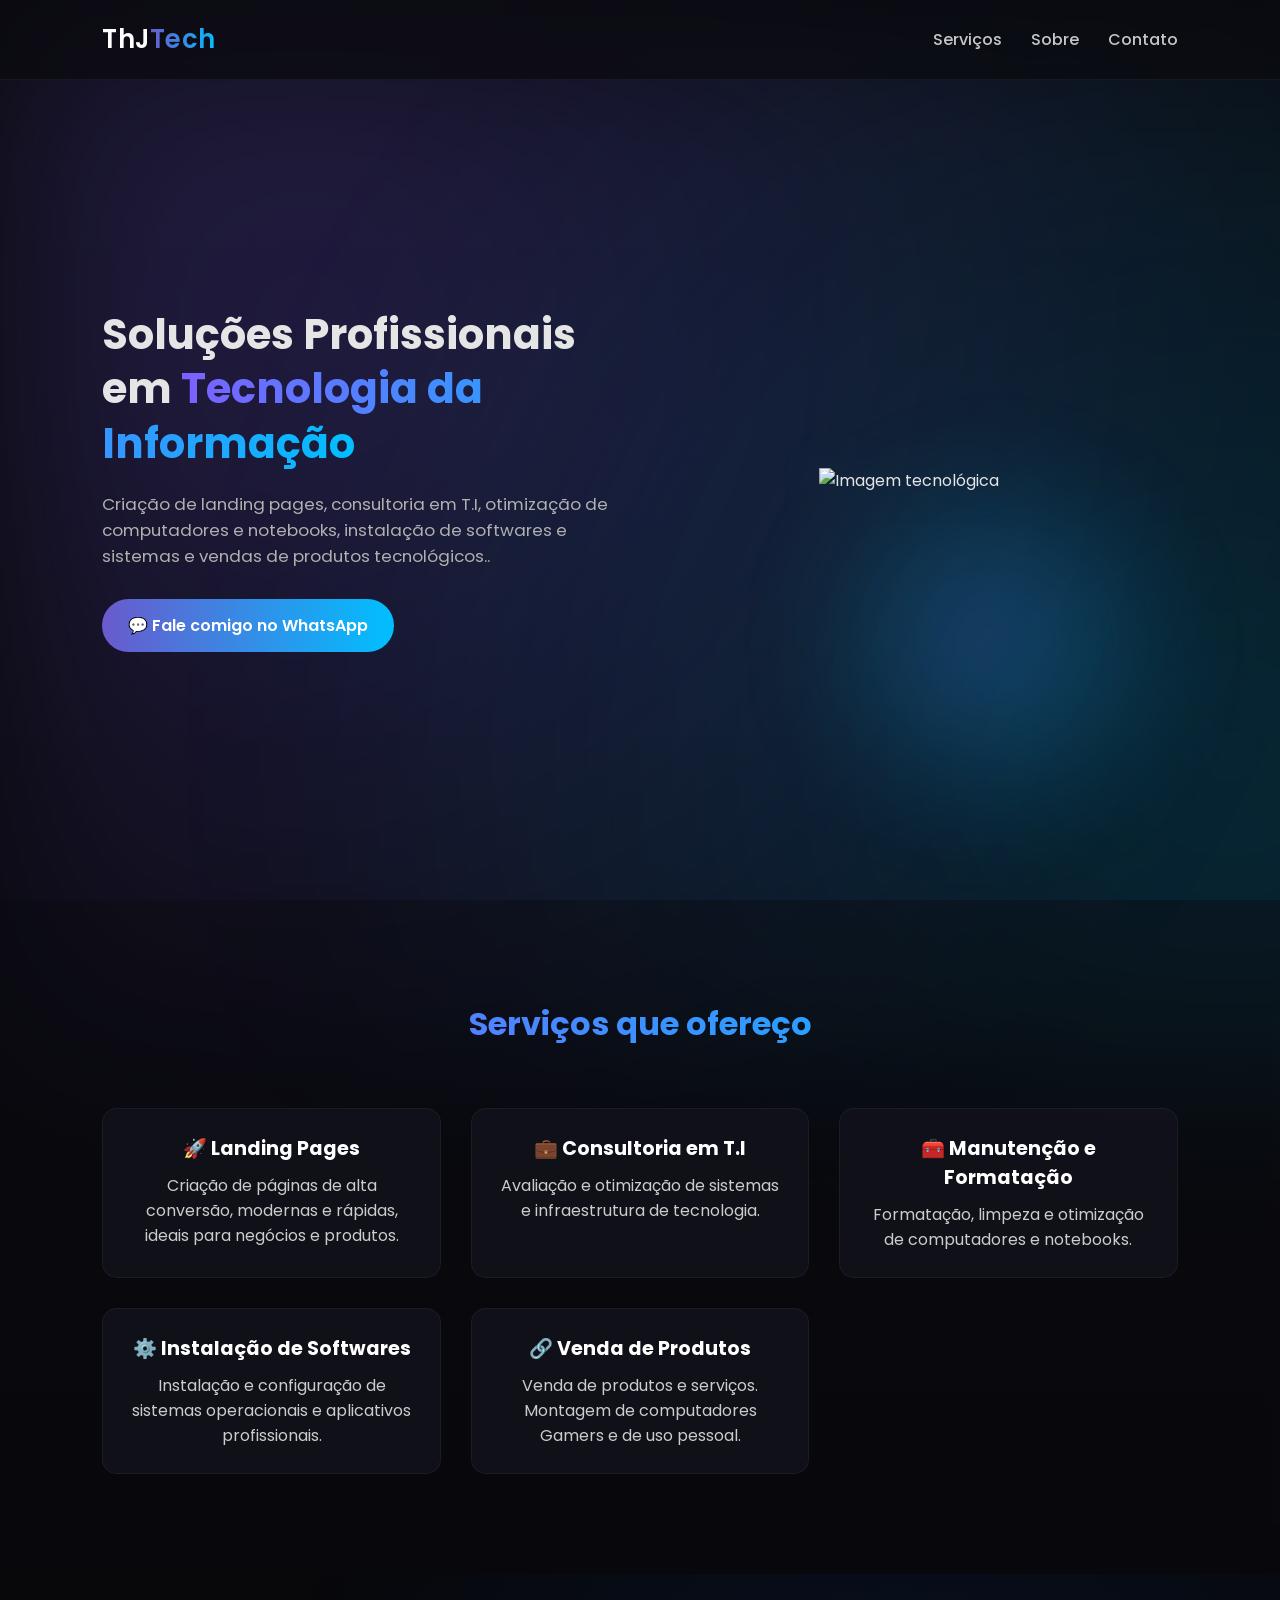
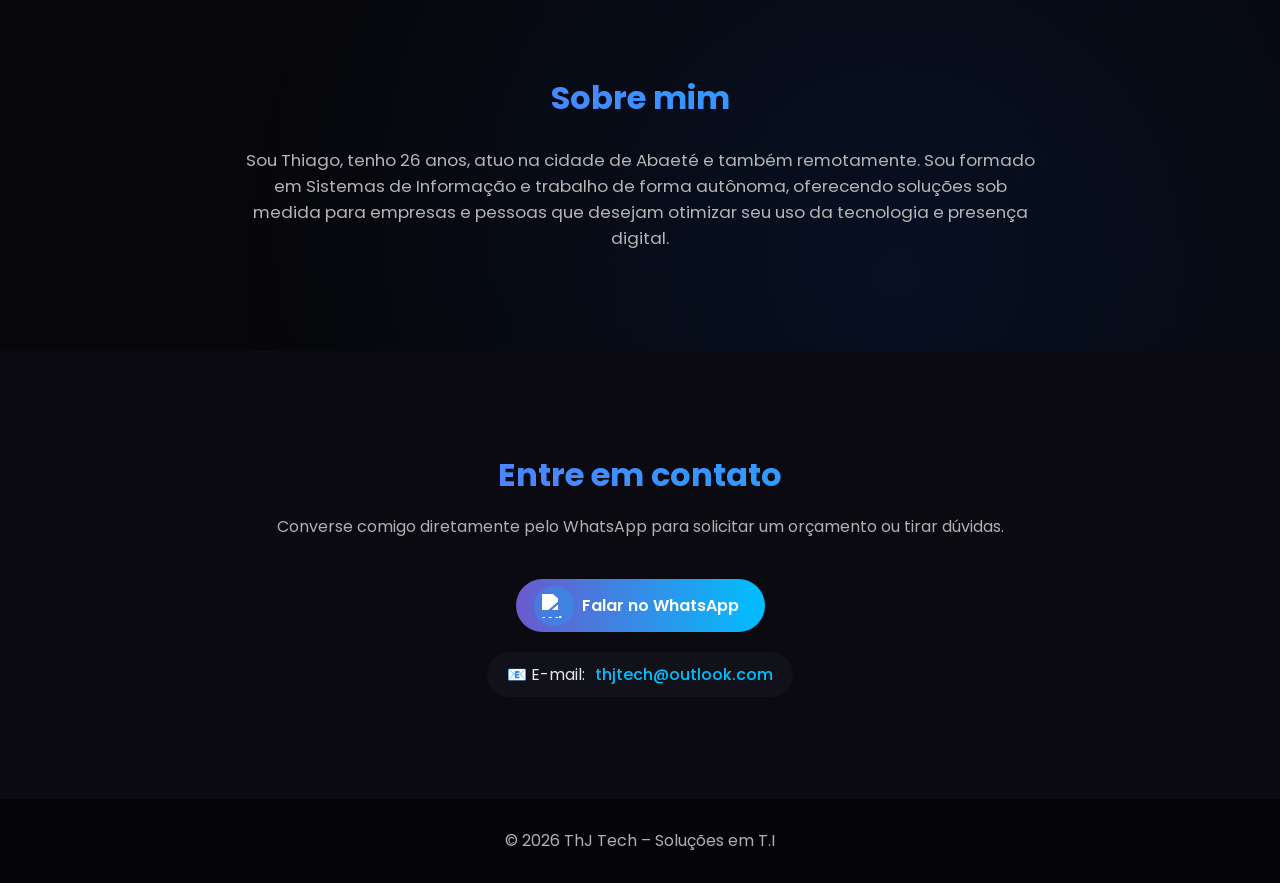
==== index.html @ ea421cf4 "Atualização" ====
﻿<!DOCTYPE html>
<html lang="pt-BR">
<head>
  <meta charset="UTF-8">
  <meta name="viewport" content="width=device-width, initial-scale=1.0">
  <title>ThJ Tech | Soluções em T.I</title>
  <link rel="stylesheet" href="style.css">
  <link href="https://fonts.googleapis.com/css2?family=Poppins:wght@300;400;600&display=swap" rel="stylesheet">
</head>
<body>

  <!-- ===== CABEÇALHO ===== -->
  <header>
    <div class="container">
      <div class="logo">ThJ<span>Tech</span></div>
      <nav>
        <a href="#servicos">Serviços</a>
        <a href="#sobre">Sobre</a>
        <a href="#contato">Contato</a>
      </nav>
    </div>
  </header>

  <!-- ===== SEÇÃO HERO ===== -->
  <section class="hero">
    <div class="hero-content">
      <h1>Soluções Profissionais em <span>Tecnologia da Informação</span></h1>
      <p>
        Criação de landing pages, consultoria em T.I, otimização de computadores e notebooks, 
        instalação de softwares e sistemas e vendas de produtos tecnológicos..
      </p>
      <a href="https://wa.me/5537999821347" target="_blank" class="btn-whatsapp">💬 Fale comigo no WhatsApp</a>
    </div>

    <div class="hero-image">
      <img src="https://png.pngtree.com/png-vector/20250205/ourmid/pngtree-a-3d-cartoon-futuristic-robotic-brain-chip-robot-png-image_15393077.png" alt="Imagem tecnológica">
    </div>
  </section>

  <!-- ===== SERVIÇOS ===== -->
  <section id="servicos" class="services">
    <h2>Serviços que ofereço</h2>
    <div class="service-list">
      <div class="service-item">
        <h3>🚀 Landing Pages</h3>
        <p>Criação de páginas de alta conversão, modernas e rápidas, ideais para negócios e produtos.</p>
      </div>
      <div class="service-item">
        <h3>💼 Consultoria em T.I</h3>
        <p>Avaliação e otimização de sistemas e infraestrutura de tecnologia.</p>
      </div>
      <div class="service-item">
        <h3>🧰 Manutenção e Formatação</h3>
        <p>Formatação, limpeza e otimização de computadores e notebooks.</p>
      </div>
      <div class="service-item">
        <h3>⚙️ Instalação de Softwares</h3>
        <p>Instalação e configuração de sistemas operacionais e aplicativos profissionais.</p>
      </div>
      <div class="service-item">
        <h3>🔗 Venda de Produtos</h3>
        <p>Venda de produtos e serviços. Montagem de computadores Gamers e de uso pessoal.</p>
      </div>
    </div>
  </section>

  <!-- ===== SOBRE ===== -->
  <section id="sobre" class="about">
    <h2>Sobre mim</h2>
    <p>
      Sou Thiago, tenho 26 anos, atuo na cidade de Abaeté e também remotamente. Sou formado em Sistemas de Informação e trabalho de forma autônoma, oferecendo soluções sob medida 
      para empresas e pessoas que desejam otimizar seu uso da tecnologia e presença digital.
    </p>
  </section>

  <!-- ===== CONTATO ===== -->
<section id="contato" class="contact">
  <h2>Entre em contato</h2>
  <p>Converse comigo diretamente pelo WhatsApp para solicitar um orçamento ou tirar dúvidas.</p>

  <div class="contact-buttons">
    <a href="https://wa.me/5537999821347" target="_blank" class="btn-whatsapp">
      <div class="whatsapp-icon">
        <span class="pulse"></span>
        <img src="https://cdn-icons-png.flaticon.com/512/733/733585.png" alt="WhatsApp" />
      </div>
      Falar no WhatsApp
    </a>

    <div class="email-box">
      <span>📧 E-mail:</span>
      <a href="mailto:thjtech@outlook.com">thjtech@outlook.com</a>
    </div>
  </div>
</section>

  <!-- ===== RODAPÉ ===== -->
  <footer class="footer">
  <p>© 2026 ThJ Tech – Soluções em T.I</p>
  </footer>

</body>
</html>
---- style.css ----
/* ===== BASE ===== */
* {
  margin: 0;
  padding: 0;
  box-sizing: border-box;
  font-family: 'Poppins', sans-serif;
}

body {
  position: relative;
  background: linear-gradient(180deg, #0b0b10 0%, #060608 100%);
  color: #e5e5e5;
  overflow-x: hidden;
}

/* ===== FUNDO ANIMADO ===== */
body::before,
body::after {
  content: "";
  position: fixed;
  top: 0;
  left: 0;
  width: 120%;
  height: 120%;
  z-index: -1;
  opacity: 0.35;
  filter: blur(90px);
  transform-origin: center;
  animation: floatLights 18s ease-in-out infinite alternate;
}

/* Luz roxa à esquerda */
body::before {
  background: radial-gradient(circle at 20% 30%, rgba(123, 97, 255, 0.6), transparent 70%);
  animation-delay: 0s;
}

/* Luz roxa à direita */
body::after {
  background: radial-gradient(circle at 80% 70%, rgba(0, 191, 255, 0.5), transparent 70%);
  animation-delay: 5s;
}

/* ===== ANIMAÇÃO SUAVE ===== */
@keyframes floatLights {
  0% { transform: translate(0px, 0px) scale(1); opacity: 0.35; }
  50% { transform: translate(40px, -30px) scale(1.1); opacity: 0.45; }
  100% { transform: translate(-30px, 30px) scale(1); opacity: 0.35; }
}

/* ===== CABEÇALHO ===== */
header {
  position: fixed;
  width: 100%;
  top: 0;
  left: 0;
  background: rgba(10, 10, 15, 0.7);
  backdrop-filter: blur(8px);
  z-index: 100;
  border-bottom: 1px solid rgba(255, 255, 255, 0.05);
}

.container {
  display: flex;
  justify-content: space-between;
  align-items: center;
  padding: 20px 8%;
}

.logo {
  font-size: 1.6rem;
  font-weight: 600;
  color: #fff;
  letter-spacing: 0.5px;
}

.logo span {
  background: linear-gradient(90deg, #6a5acd, #00bfff);
  -webkit-background-clip: text;
  -webkit-text-fill-color: transparent;
}

nav a {
  margin-left: 25px;
  color: #c5c6c7;
  text-decoration: none;
  font-weight: 500;
  transition: color 0.3s ease;
}

nav a:hover {
  color: #00bfff;
}

/* ===== HERO ===== */
.hero {
  min-height: 100vh;
  display: flex;
  align-items: center;
  justify-content: space-between;
  padding: 120px 8% 60px;
  flex-wrap: wrap;
}

.hero-content {
  flex: 1;
  min-width: 320px;
  max-width: 550px;
}

.hero h1 {
  font-size: 2.6rem;
  line-height: 1.3;
  margin-bottom: 20px;
}

.hero h1 span {
  background: linear-gradient(90deg, #7b61ff, #00bfff);
  -webkit-background-clip: text;
  -webkit-text-fill-color: transparent;
}

.hero p {
  color: #b0b0b0;
  margin-bottom: 30px;
  font-size: 1.05rem;
}

.hero-image {
  flex: 1;
  text-align: center;
  min-width: 300px;
}

.hero-image img {
    width: 350px;
    position: relative;
    z-index: 2;
}

.hero-image img {
  width: 85%;
  max-width: 350px;
  animation: float 6s ease-in-out infinite;
  filter: drop-shadow(0 0 25px rgba(0, 191, 255, 0.15));
}

@keyframes float {
  0%, 100% { transform: translateY(0); }
  50% { transform: translateY(-10px); }
}

/* ===== BRILHO PULSANTE ATRÁS DA IMAGEM HERO ===== *
.hero-image {
  position: relative;
  display: flex;
  justify-content: center;
  align-items: center;
}*/

/* Círculo de luz pulsante */
.hero-image::before {
  content: "";
  position: absolute;
  width: 350px;
  height: 350px;
  border-radius: 50%;
  background: radial-gradient(circle, rgba(123, 97, 255, 0.45), rgba(0, 191, 255, 0.35), transparent 70%);
  z-index: 1;
  animation: pulseGlow 6s ease-in-out infinite alternate;
  filter: blur(60px);
  opacity: 0.6;
}

/* Animação suave do brilho */
@keyframes pulseGlow {
  0% {
    transform: scale(0.95);
    opacity: 0.45;
  }
  50% {
    transform: scale(1.05);
    opacity: 0.7;
  }
  100% {
    transform: scale(1);
    opacity: 0.5;
  }
}

@keyframes pulseGlow {
  0% { transform: scale(0.95); opacity: 0.45; }
  50% { transform: scale(1.05); opacity: 0.7; }
  100% { transform: scale(1); opacity: 0.5; }
}

/* ===== BOTÃO WHATSAPP ===== */
.btn-whatsapp {
  display: inline-flex;
  align-items: center;
  justify-content: center;
  background: linear-gradient(90deg, #6a5acd, #00bfff);
  color: #fff;
  padding: 14px 26px;
  border-radius: 35px;
  font-weight: 600;
  text-decoration: none;
  transition: transform 0.3s ease, opacity 0.3s ease;
}

.btn-whatsapp:hover {
  transform: scale(1.05);
  opacity: 0.9;
}

/* ===== SERVIÇOS ===== */
.services {
  text-align: center;
  padding: 100px 8%;
  background: rgba(10, 10, 15, 0.4);
}

.services h2 {
  font-size: 2rem;
  margin-bottom: 60px;
  background: linear-gradient(90deg, #7b61ff, #00bfff);
  -webkit-background-clip: text;
  -webkit-text-fill-color: transparent;
}

.service-list {
  display: grid;
  grid-template-columns: repeat(auto-fit, minmax(250px, 1fr));
  gap: 30px;
}

.service-item {
  background: rgba(18, 18, 28, 0.9);
  border-radius: 15px;
  padding: 25px;
  transition: transform 0.3s ease, box-shadow 0.3s ease;
  border: 1px solid rgba(255, 255, 255, 0.05);
}

.service-item:hover {
  transform: translateY(-6px);
  box-shadow: 0 0 20px rgba(0, 191, 255, 0.1);
}

.service-item h3 {
  color: #fff;
  margin-bottom: 10px;
  font-size: 1.2rem;
}

.service-item p {
  color: #ccc;
}

/* ===== SOBRE ===== */
.about {
  text-align: center;
  padding: 100px 10%;
  background: radial-gradient(circle at 70% 80%, rgba(0, 100, 255, 0.1), transparent 70%);
}

.about h2 {
  font-size: 2rem;
  margin-bottom: 25px;
  background: linear-gradient(90deg, #7b61ff, #00bfff);
  -webkit-background-clip: text;
  -webkit-text-fill-color: transparent;
}

.about p {
  color: #b5b5b5;
  max-width: 800px;
  margin: 0 auto;
  font-size: 1.05rem;
}

/* ===== CONTATO ===== */
.contact {
  text-align: center;
  padding: 100px 8%;
  background: #0a0a10;
}

.contact h2 {
  font-size: 2rem;
  margin-bottom: 15px;
  background: linear-gradient(90deg, #7b61ff, #00bfff);
  -webkit-background-clip: text;
  -webkit-text-fill-color: transparent;
}

.contact p {
  color: #b0b0b0;
  margin-bottom: 40px;
}

.contact-buttons {
  display: flex;
  flex-direction: column;
  align-items: center;
  gap: 20px;
}

.whatsapp-icon {
  position: relative;
  display: flex;
  align-items: center;
  justify-content: center;
  margin-right: 8px;
}

.whatsapp-icon img {
  width: 24px;
  height: 24px;
  filter: brightness(0) invert(1);
}

.pulse {
  position: absolute;
  width: 40px;
  height: 40px;
  border-radius: 50%;
  background: rgba(0, 191, 255, 0.25);
  animation: pulse 1.8s infinite ease-in-out;
}

@keyframes pulse {
  0% { transform: scale(0.8); opacity: 0.6; }
  100% { transform: scale(1.8); opacity: 0; }
}

.email-box {
  display: flex;
  gap: 10px;
  align-items: center;
  background: rgba(20, 20, 30, 0.7);
  border-radius: 30px;
  padding: 10px 20px;
}

.email-box a {
  color: #00bfff;
  text-decoration: none;
  font-weight: 500;
}

/* ===== RODAPÉ ===== */
.footer {
  text-align: center;
  padding: 30px;
  background: rgba(5, 5, 10, 0.9);
  color: #b0b0b0;
  border-top: 1px solid rgba(255, 255, 255, 0.05);
}

/* ===== RESPONSIVO PARA CELULARES ===== */
@media (max-width: 768px) {

  /* Hero */
  .hero {
    flex-direction: column;
    padding: 100px 5% 50px;
    text-align: center;
  }

  .hero-content {
    max-width: 100%;
    margin-bottom: 30px;
  }

  .hero h1 {
    font-size: 2rem;
  }

  .hero p {
    font-size: 1rem;
  }

  .hero-image img {
    width: 70%;
    max-width: 300px;
  }

  /* Cabeçalho - centraliza logo e oculta menu */
  .container {
    justify-content: center; /* centraliza logo */
  }

  nav {
    display: none; /* oculta menu no celular */
  }

  /* Serviços - carrossel e cores iguais desktop */
  .service-list {
    display: flex;
    overflow-x: auto;
    gap: 15px;
    padding: 0 5%;
    scroll-snap-type: x mandatory;
  }

  .service-item {
    flex: 0 0 250px;
    scroll-snap-align: start;
    background: rgba(18, 18, 28, 0.9);
    border: 1px solid rgba(255, 255, 255, 0.05);
  }

  .service-item h3 {
    color: #fff;
  }

  .service-item p {
    color: #ccc;
  }

  /* Sobre */
  .about {
    padding: 80px 5%;
  }

  .about p {
    font-size: 1rem;
    color: #b5b5b5;
  }

  /* Contato */
  .contact {
    padding: 80px 5%;
  }

  .contact-buttons {
    flex-direction: column;
    gap: 15px;
  }

  .email-box {
    flex-direction: column;
    text-align: center;
    gap: 5px;
    background: rgba(20, 20, 30, 0.7);
  }

  .email-box a {
    color: #00bfff;
  }

  /* Rodapé */
  .footer {
    padding: 20px 5%;
    font-size: 0.9rem;
    color: #b0b0b0;
  }

  /* Botão WhatsApp */
  .btn-whatsapp {
    background: linear-gradient(90deg, #6a5acd, #00bfff);
  }
}

/* Forçar cores sólidas para celular */
@media (max-width: 768px) {
  body {
    background: linear-gradient(180deg, #0b0b10 0%, #060608 100%);
  }

  header {
    background: rgba(10, 10, 15, 0.95); /* mais escuro, igual desktop */
  }

  .services {
    background: rgba(10, 10, 15, 0.95); /* mais escuro */
  }

  .service-item {
    background: rgba(18, 18, 28, 0.95);
  }

  .hero h1 span,
  .services h2,
  .about h2,
  .contact h2,
  .btn-whatsapp {
    background: linear-gradient(90deg, #7b61ff, #00bfff); /* garante cores idênticas */
    -webkit-background-clip: text;
    -webkit-text-fill-color: transparent;
  }

  .hero p,
  .about p,
  .contact p {
    color: #b0b0b0;
  }

  .email-box a {
    color: #00bfff;
  }
}

/* ===== CORREÇÃO DEFINITIVA DE CORES NO iOS (Safari) ===== */
@supports (-webkit-touch-callout: none) {

  /* Remove recalculo estranho de luz no iOS */
  body::before,
  body::after {
    position: absolute;
    opacity: 0.28; /* mesmo efeito visual do desktop */
  }

  /* Força fundo real, sem "lavar" cores */
  body {
    background-color: #0b0b10;
    background-image: linear-gradient(180deg, #0b0b10 0%, #060608 100%);
  }

  /* Header exatamente igual desktop */
  header {
    background: rgba(10, 10, 15, 0.85);
    backdrop-filter: none;
    -webkit-backdrop-filter: none;
  }

  /* HERO */
  .hero {
    background: transparent;
  }

  /* Textos com gradiente — força render correta */
    .hero h1 span,
    .services h2,
    .about h2,
    .contact h2 {
    background: linear-gradient(90deg, #7b61ff, #00bfff);
    -webkit-background-clip: text;
    -webkit-text-fill-color: transparent;
    color: transparent;
    }
}

/* ===== BOTÕES – CORREÇÃO DEFINITIVA ANDROID + iOS ===== */
button,
.btn,
.btn-whatsapp {
  appearance: none;
  -webkit-appearance: none;
  border: none;
}

/* BOTÃO WHATSAPP */
.btn-whatsapp {
  background: linear-gradient(90deg, #6a5acd, #00bfff) !important;
  color: #ffffff !important;

  /* ESSENCIAL PARA ANDROID */
  -webkit-text-fill-color: unset !important;
  text-fill-color: unset !important;

  display: inline-flex;
  align-items: center;
  justify-content: center;
  gap: 8px;
}

/* ÍCONE */
.btn-whatsapp img,
.btn-whatsapp svg {
  filter: brightness(0) invert(1);
}
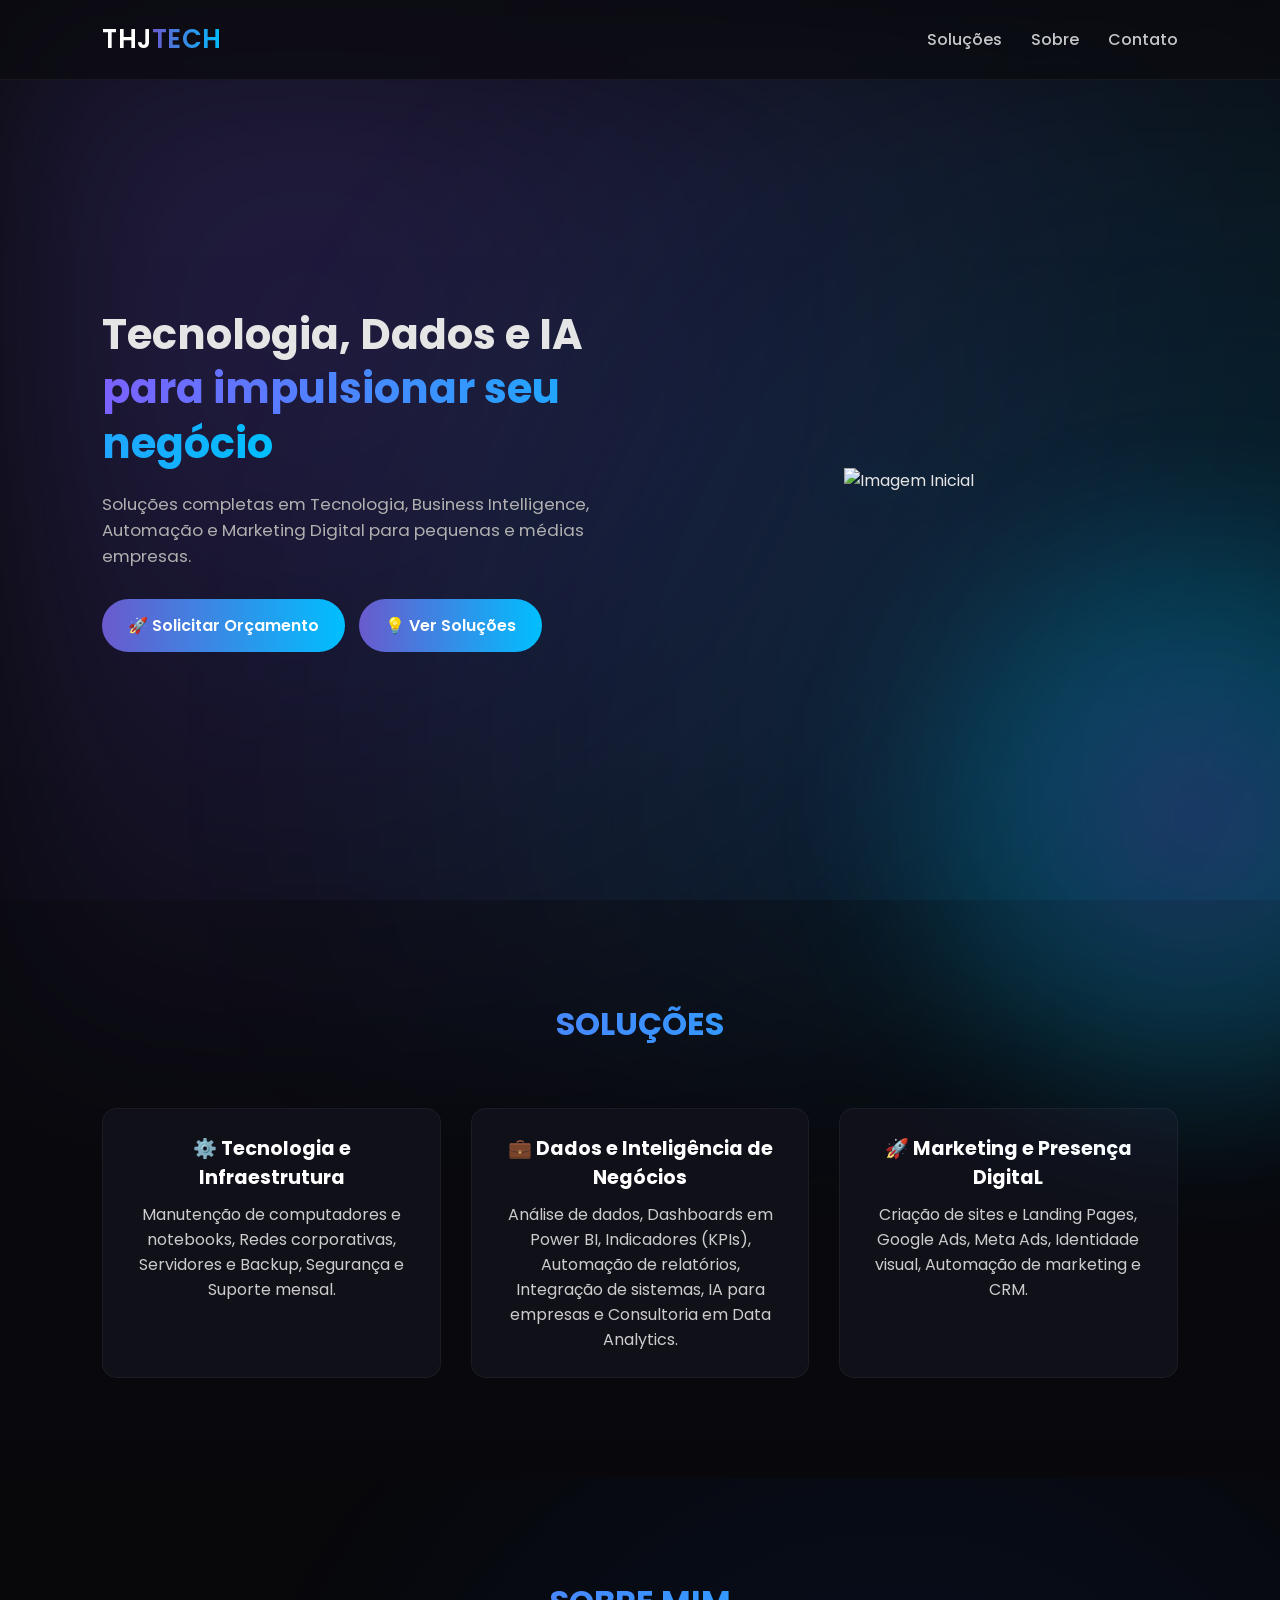
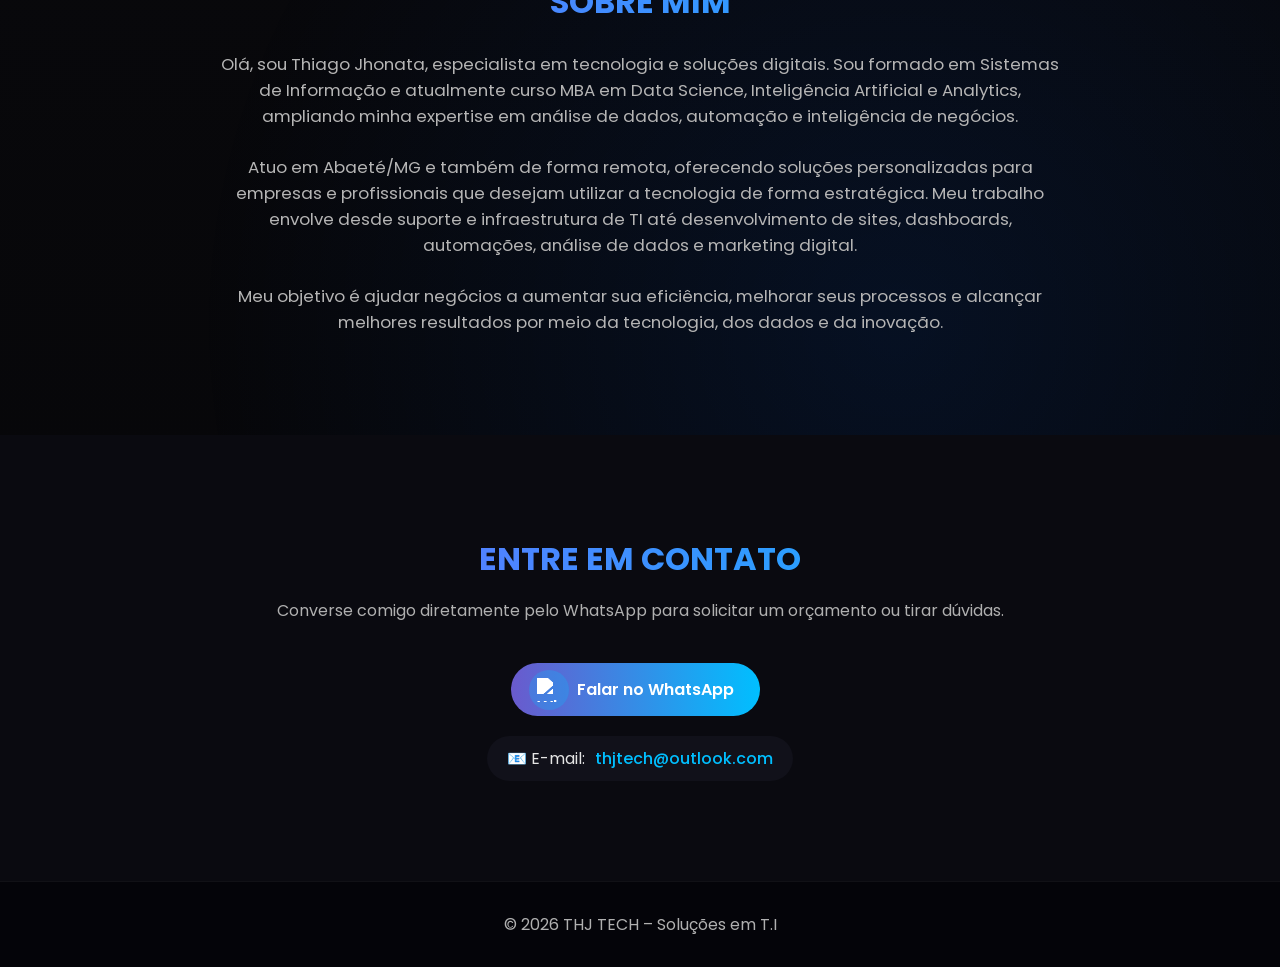
==== commit 8e71a457: "Atualização" ====
--- a/index.html
+++ b/index.html
@@ -3,7 +3,7 @@
 <head>
   <meta charset="UTF-8">
   <meta name="viewport" content="width=device-width, initial-scale=1.0">
-  <title>ThJ Tech | Soluções em T.I</title>
+  <title>THJ TECH | Soluções em T.I</title>
   <link rel="stylesheet" href="style.css">
   <link href="https://fonts.googleapis.com/css2?family=Poppins:wght@300;400;600&display=swap" rel="stylesheet">
 </head>
@@ -12,9 +12,9 @@
   <!-- ===== CABEÇALHO ===== -->
   <header>
     <div class="container">
-      <div class="logo">ThJ<span>Tech</span></div>
+      <div class="logo">THJ<span>TECH</span></div>
       <nav>
-        <a href="#servicos">Serviços</a>
+        <a href="#solucoes">Soluções</a>
         <a href="#sobre">Sobre</a>
         <a href="#contato">Contato</a>
       </nav>
@@ -24,58 +24,51 @@
   <!-- ===== SEÇÃO HERO ===== -->
   <section class="hero">
     <div class="hero-content">
-      <h1>Soluções Profissionais em <span>Tecnologia da Informação</span></h1>
+      <h1>Tecnologia, Dados e IA <span>para impulsionar seu negócio</span></h1>
       <p>
-        Criação de landing pages, consultoria em T.I, otimização de computadores e notebooks, 
-        instalação de softwares e sistemas e vendas de produtos tecnológicos..
+        Soluções completas em Tecnologia, Business Intelligence, Automação e Marketing Digital para pequenas e médias empresas.
       </p>
-      <a href="https://wa.me/5537999821347" target="_blank" class="btn-whatsapp">💬 Fale comigo no WhatsApp</a>
+      <a href="https://wa.me/5537999821347" target="_blank" class="btn-whatsapp">🚀 Solicitar Orçamento</a>
+      <a href="#solucoes" class="btn-solucoes">💡 Ver Soluções</a>
     </div>
 
     <div class="hero-image">
-      <img src="https://png.pngtree.com/png-vector/20250205/ourmid/pngtree-a-3d-cartoon-futuristic-robotic-brain-chip-robot-png-image_15393077.png" alt="Imagem tecnológica">
+      <img src="C:\Users\thiag\Documents\thjtech\inicio.png" alt="Imagem Inicial">
     </div>
   </section>
 
-  <!-- ===== SERVIÇOS ===== -->
-  <section id="servicos" class="services">
-    <h2>Serviços que ofereço</h2>
-    <div class="service-list">
-      <div class="service-item">
-        <h3>🚀 Landing Pages</h3>
-        <p>Criação de páginas de alta conversão, modernas e rápidas, ideais para negócios e produtos.</p>
+  <!-- ===== SOLUÇÕES ===== -->
+  <section id="solucoes" class="solucoes">
+    <h2>SOLUÇÕES</h2>
+    <div class="solucoes-list">
+      <div class="solucoes-item">
+        <h3>⚙️ Tecnologia e Infraestrutura</h3>
+        <p>Manutenção de computadores e notebooks, Redes corporativas, Servidores e Backup, Segurança e Suporte mensal.</p>
       </div>
-      <div class="service-item">
-        <h3>💼 Consultoria em T.I</h3>
-        <p>Avaliação e otimização de sistemas e infraestrutura de tecnologia.</p>
+      <div class="solucoes-item">
+        <h3>💼 Dados e Inteligência de Negócios</h3>
+        <p>Análise de dados, Dashboards em Power BI, Indicadores (KPIs), Automação de relatórios, Integração de sistemas, IA para empresas e Consultoria em Data Analytics.</p>
       </div>
-      <div class="service-item">
-        <h3>🧰 Manutenção e Formatação</h3>
-        <p>Formatação, limpeza e otimização de computadores e notebooks.</p>
-      </div>
-      <div class="service-item">
-        <h3>⚙️ Instalação de Softwares</h3>
-        <p>Instalação e configuração de sistemas operacionais e aplicativos profissionais.</p>
-      </div>
-      <div class="service-item">
-        <h3>🔗 Venda de Produtos</h3>
-        <p>Venda de produtos e serviços. Montagem de computadores Gamers e de uso pessoal.</p>
+      <div class="solucoes-item">
+        <h3>🚀 Marketing e Presença DigitaL</h3>
+        <p>Criação de sites e Landing Pages, Google Ads, Meta Ads, Identidade visual, Automação de marketing e CRM.</p>
       </div>
     </div>
   </section>
 
   <!-- ===== SOBRE ===== -->
   <section id="sobre" class="about">
-    <h2>Sobre mim</h2>
-    <p>
-      Sou Thiago, tenho 26 anos, atuo na cidade de Abaeté e também remotamente. Sou formado em Sistemas de Informação e trabalho de forma autônoma, oferecendo soluções sob medida 
-      para empresas e pessoas que desejam otimizar seu uso da tecnologia e presença digital.
-    </p>
+    <h2>SOBRE MIM</h2>
+    <p>Olá, sou Thiago Jhonata, especialista em tecnologia e soluções digitais. Sou formado em Sistemas de Informação e atualmente curso MBA em Data Science, Inteligência Artificial e Analytics, ampliando minha expertise em análise de dados, automação e inteligência de negócios.</p>
+    <br>
+    <p>Atuo em Abaeté/MG e também de forma remota, oferecendo soluções personalizadas para empresas e profissionais que desejam utilizar a tecnologia de forma estratégica. Meu trabalho envolve desde suporte e infraestrutura de TI até desenvolvimento de sites, dashboards, automações, análise de dados e marketing digital. </p>
+    <br>
+    <p>Meu objetivo é ajudar negócios a aumentar sua eficiência, melhorar seus processos e alcançar melhores resultados por meio da tecnologia, dos dados e da inovação.</p>
   </section>
 
   <!-- ===== CONTATO ===== -->
 <section id="contato" class="contact">
-  <h2>Entre em contato</h2>
+  <h2>ENTRE EM CONTATO</h2>
   <p>Converse comigo diretamente pelo WhatsApp para solicitar um orçamento ou tirar dúvidas.</p>
 
   <div class="contact-buttons">
@@ -96,7 +89,7 @@
 
   <!-- ===== RODAPÉ ===== -->
   <footer class="footer">
-  <p>© 2026 ThJ Tech – Soluções em T.I</p>
+  <p>© 2026 THJ TECH – Soluções em T.I</p>
   </footer>
 
 </body>
--- a/style.css
+++ b/style.css
@@ -140,7 +140,7 @@
 
 .hero-image img {
   width: 85%;
-  max-width: 350px;
+  max-width: 700px;
   animation: float 6s ease-in-out infinite;
   filter: drop-shadow(0 0 25px rgba(0, 191, 255, 0.15));
 }
@@ -162,8 +162,8 @@
 .hero-image::before {
   content: "";
   position: absolute;
-  width: 350px;
-  height: 350px;
+  width: 700px;
+  height: 700px;
   border-radius: 50%;
   background: radial-gradient(circle, rgba(123, 97, 255, 0.45), rgba(0, 191, 255, 0.35), transparent 70%);
   z-index: 1;
@@ -206,6 +206,7 @@
   font-weight: 600;
   text-decoration: none;
   transition: transform 0.3s ease, opacity 0.3s ease;
+  margin-right: 10px; 
 }
 
 .btn-whatsapp:hover {
@@ -213,14 +214,33 @@
   opacity: 0.9;
 }
 
+/* ===== BOTÃO WHATSAPP ===== */
+.btn-solucoes {
+  display: inline-flex;
+  align-items: center;
+  justify-content: center;
+  background: linear-gradient(90deg, #6a5acd, #00bfff);
+  color: #fff;
+  padding: 14px 26px;
+  border-radius: 35px;
+  font-weight: 600;
+  text-decoration: none;
+  transition: transform 0.3s ease, opacity 0.3s ease;
+}
+
+.btn-solucoes:hover {
+  transform: scale(1.05);
+  opacity: 0.9;
+}
+
 /* ===== SERVIÇOS ===== */
-.services {
+.solucoes {
   text-align: center;
   padding: 100px 8%;
   background: rgba(10, 10, 15, 0.4);
 }
 
-.services h2 {
+.solucoes h2 {
   font-size: 2rem;
   margin-bottom: 60px;
   background: linear-gradient(90deg, #7b61ff, #00bfff);
@@ -228,13 +248,13 @@
   -webkit-text-fill-color: transparent;
 }
 
-.service-list {
+.solucoes-list {
   display: grid;
   grid-template-columns: repeat(auto-fit, minmax(250px, 1fr));
   gap: 30px;
 }
 
-.service-item {
+.solucoes-item {
   background: rgba(18, 18, 28, 0.9);
   border-radius: 15px;
   padding: 25px;
@@ -242,18 +262,18 @@
   border: 1px solid rgba(255, 255, 255, 0.05);
 }
 
-.service-item:hover {
+.solucoes-item:hover {
   transform: translateY(-6px);
   box-shadow: 0 0 20px rgba(0, 191, 255, 0.1);
 }
 
-.service-item h3 {
+.solucoes-item h3 {
   color: #fff;
   margin-bottom: 10px;
   font-size: 1.2rem;
 }
 
-.service-item p {
+.solucoes-item p {
   color: #ccc;
 }
 
@@ -274,7 +294,7 @@
 
 .about p {
   color: #b5b5b5;
-  max-width: 800px;
+  max-width: 850px;
   margin: 0 auto;
   font-size: 1.05rem;
 }
@@ -473,7 +493,7 @@
     background: rgba(10, 10, 15, 0.95); /* mais escuro, igual desktop */
   }
 
-  .services {
+  .solucoes {
     background: rgba(10, 10, 15, 0.95); /* mais escuro */
   }
 
@@ -482,7 +502,7 @@
   }
 
   .hero h1 span,
-  .services h2,
+  .solucoes h2,
   .about h2,
   .contact h2,
   .btn-whatsapp {
@@ -532,7 +552,7 @@
 
   /* Textos com gradiente — força render correta */
     .hero h1 span,
-    .services h2,
+    .solucoes h2,
     .about h2,
     .contact h2 {
     background: linear-gradient(90deg, #7b61ff, #00bfff);
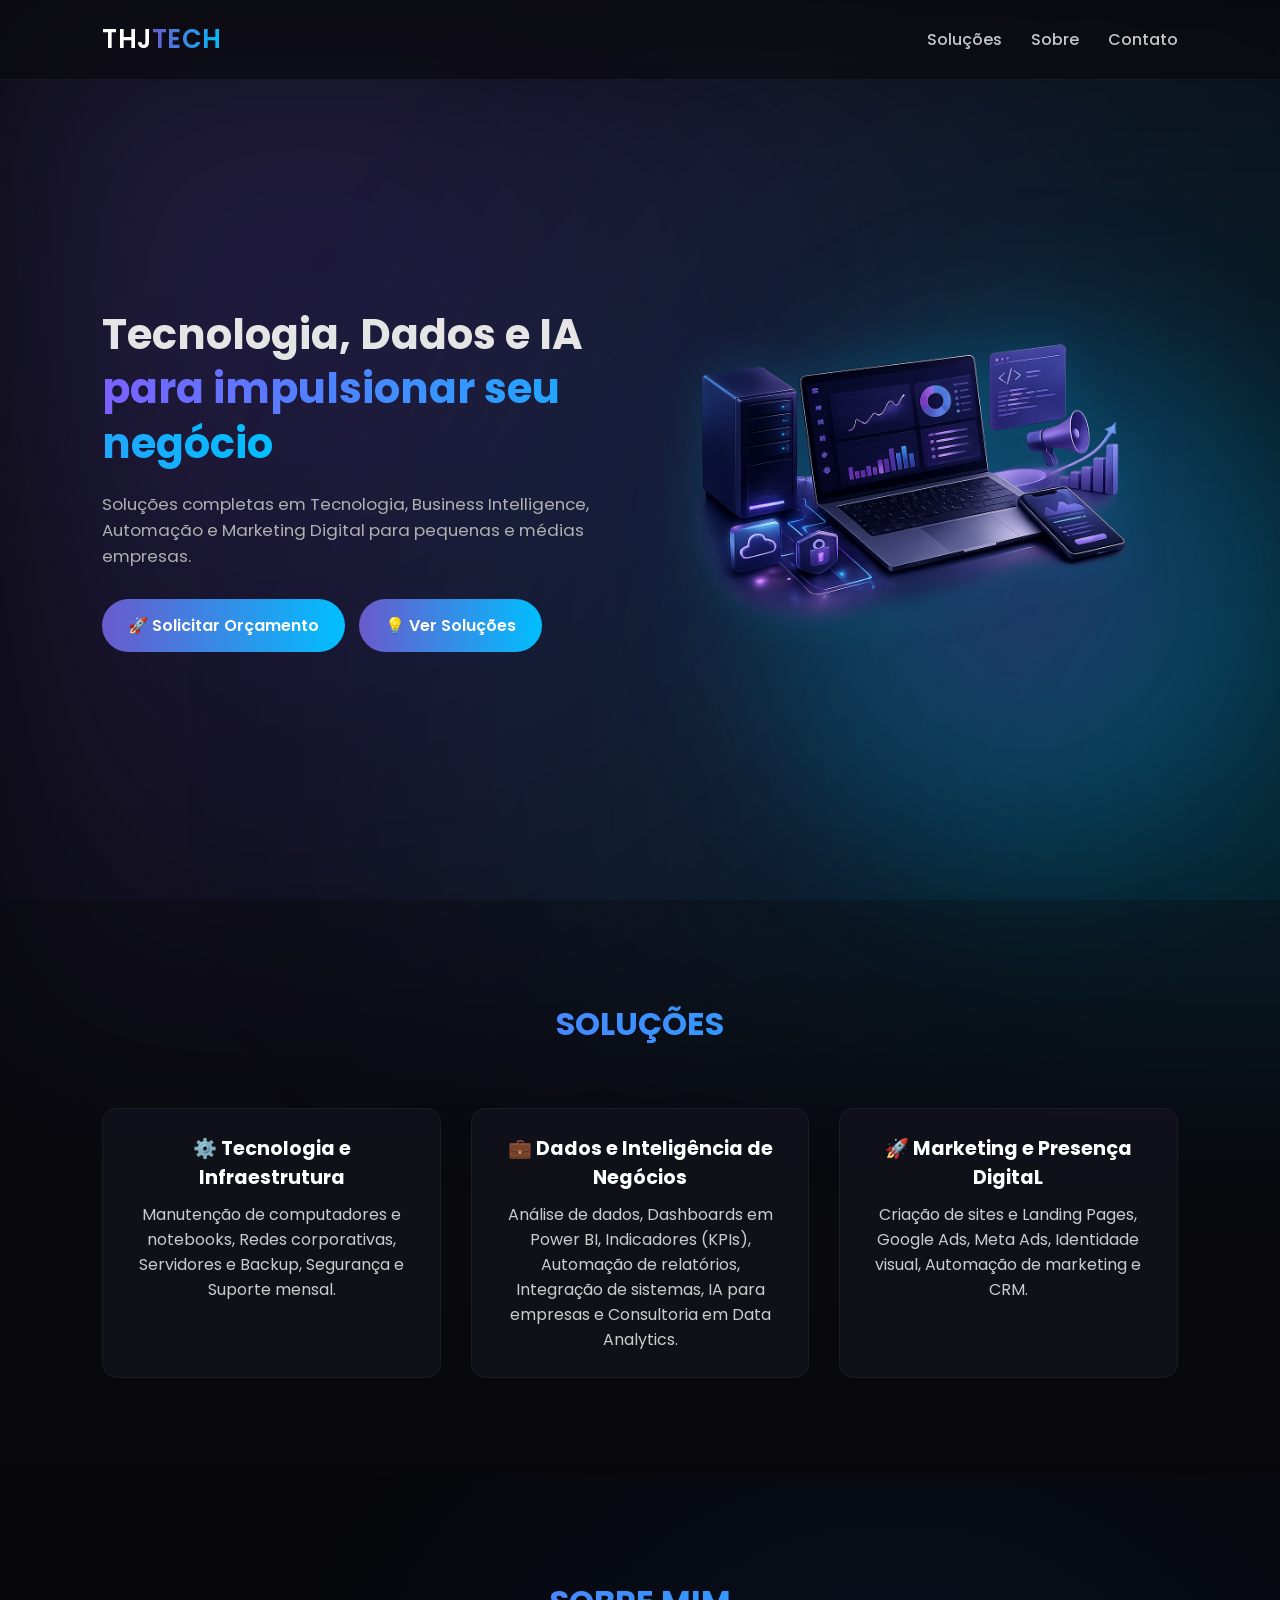
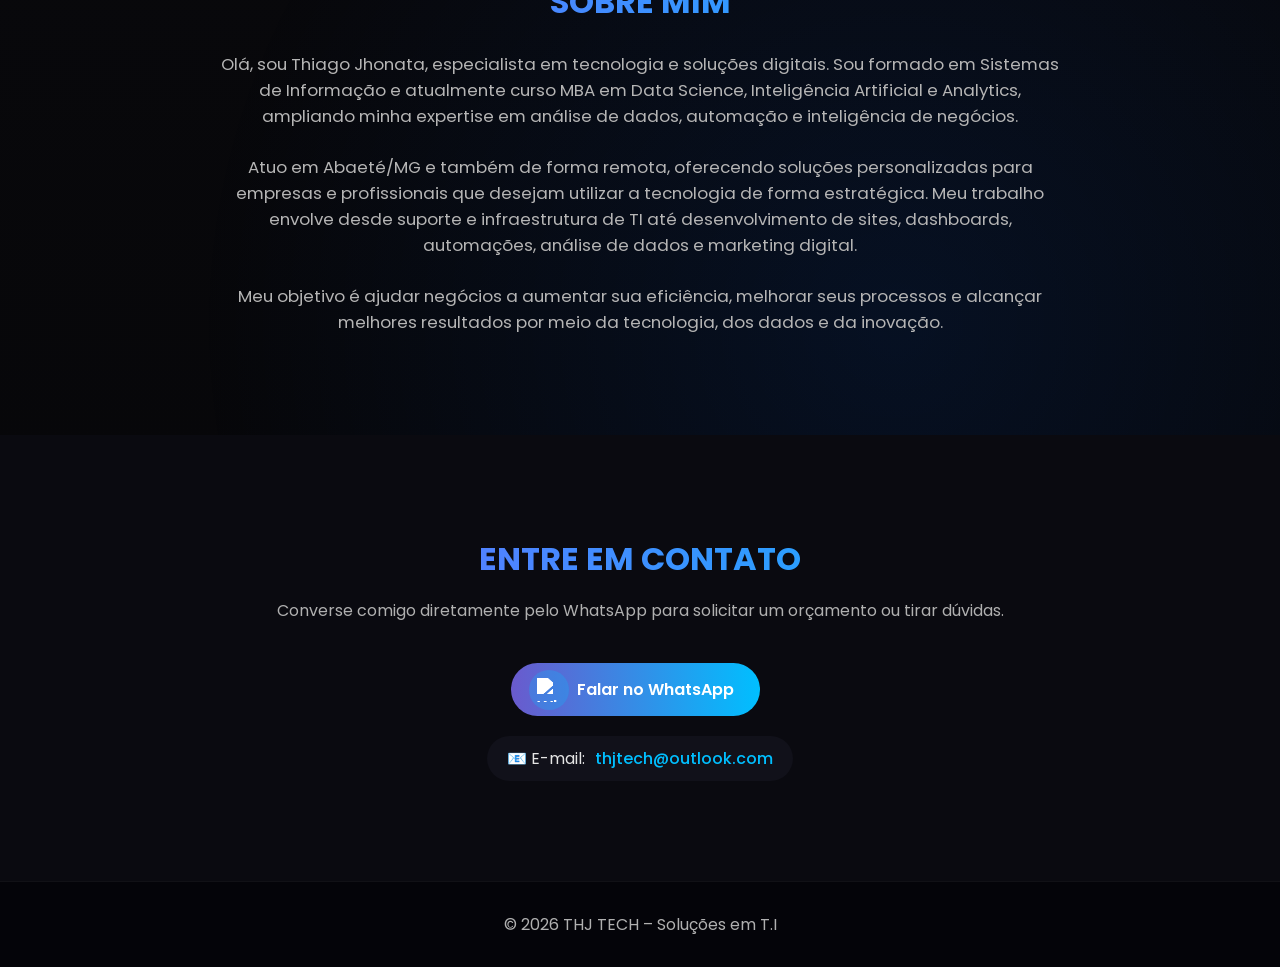
==== commit af57c356: "Atualização" ====
--- a/index.html
+++ b/index.html
@@ -33,7 +33,7 @@
     </div>
 
     <div class="hero-image">
-      <img src="C:\Users\thiag\Documents\thjtech\inicio.png" alt="Imagem Inicial">
+      <img src="hero.png" alt="Imagem Inicial">
     </div>
   </section>
 
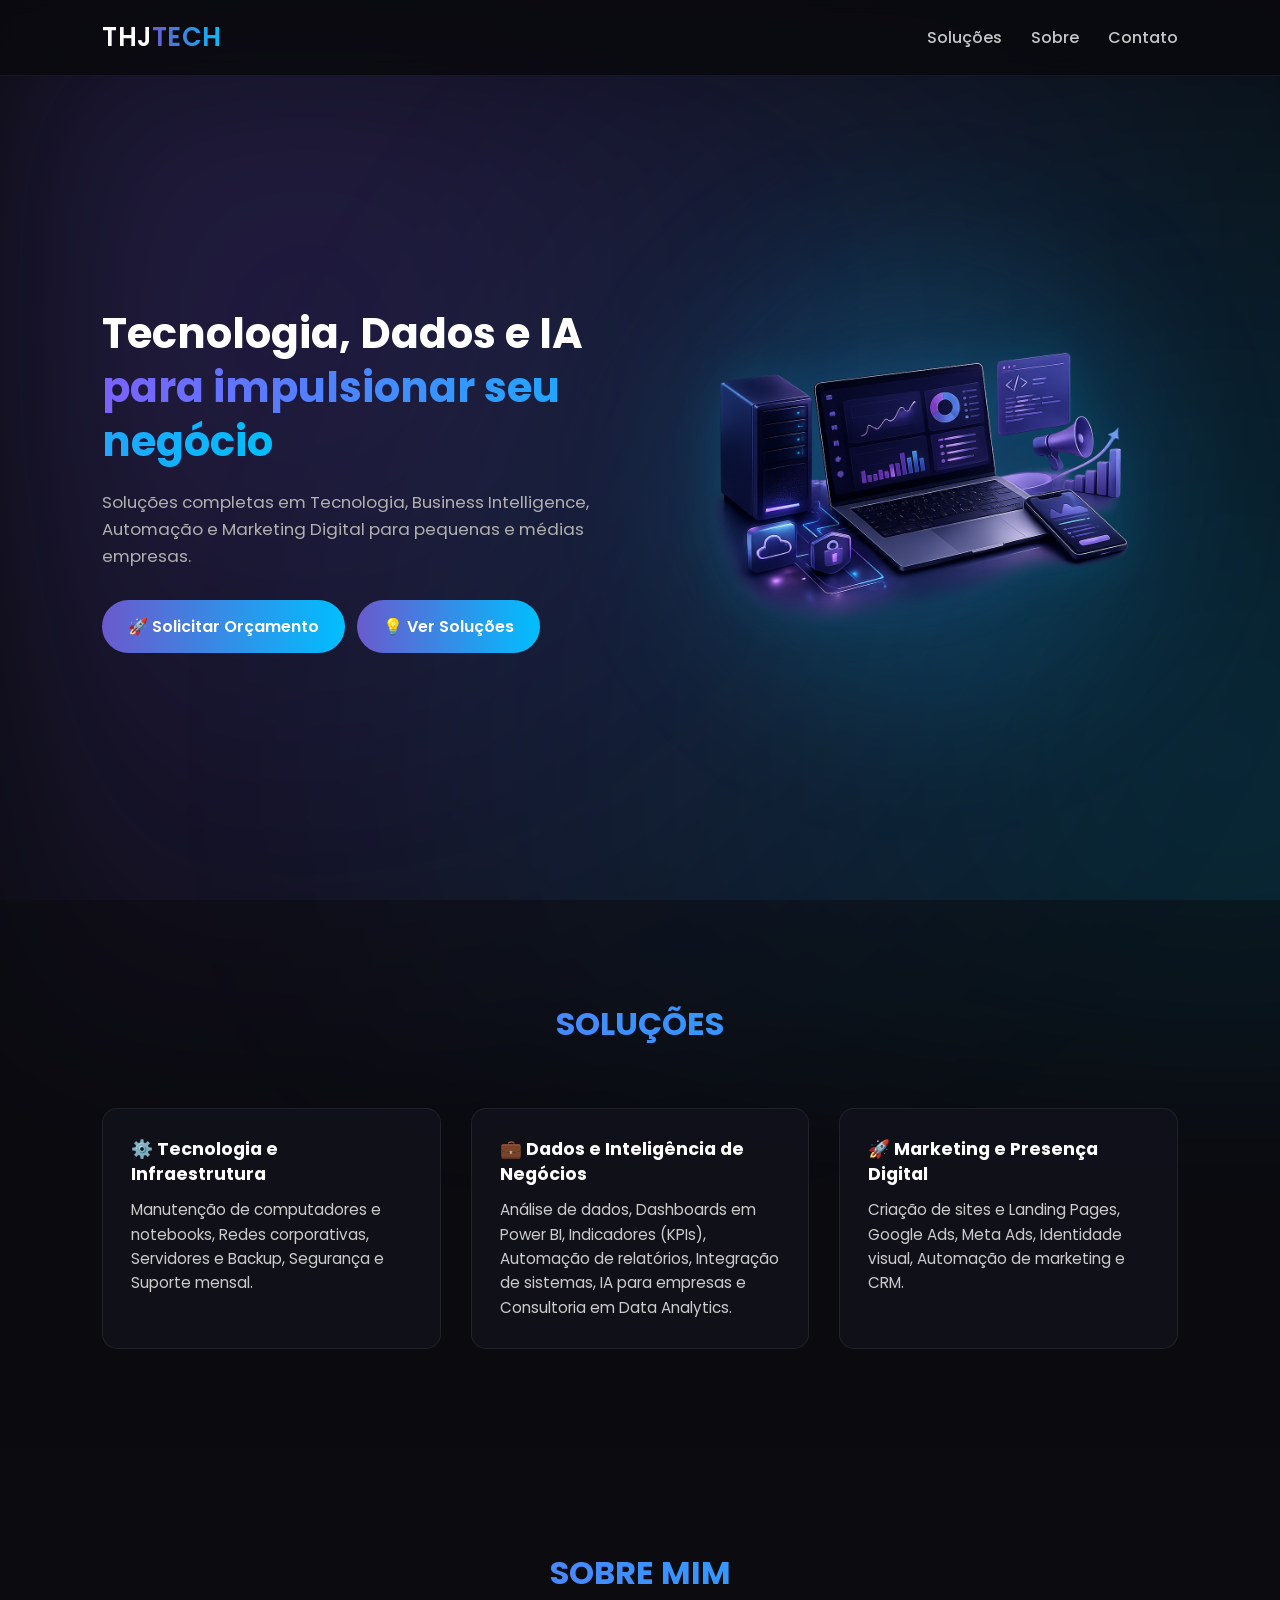
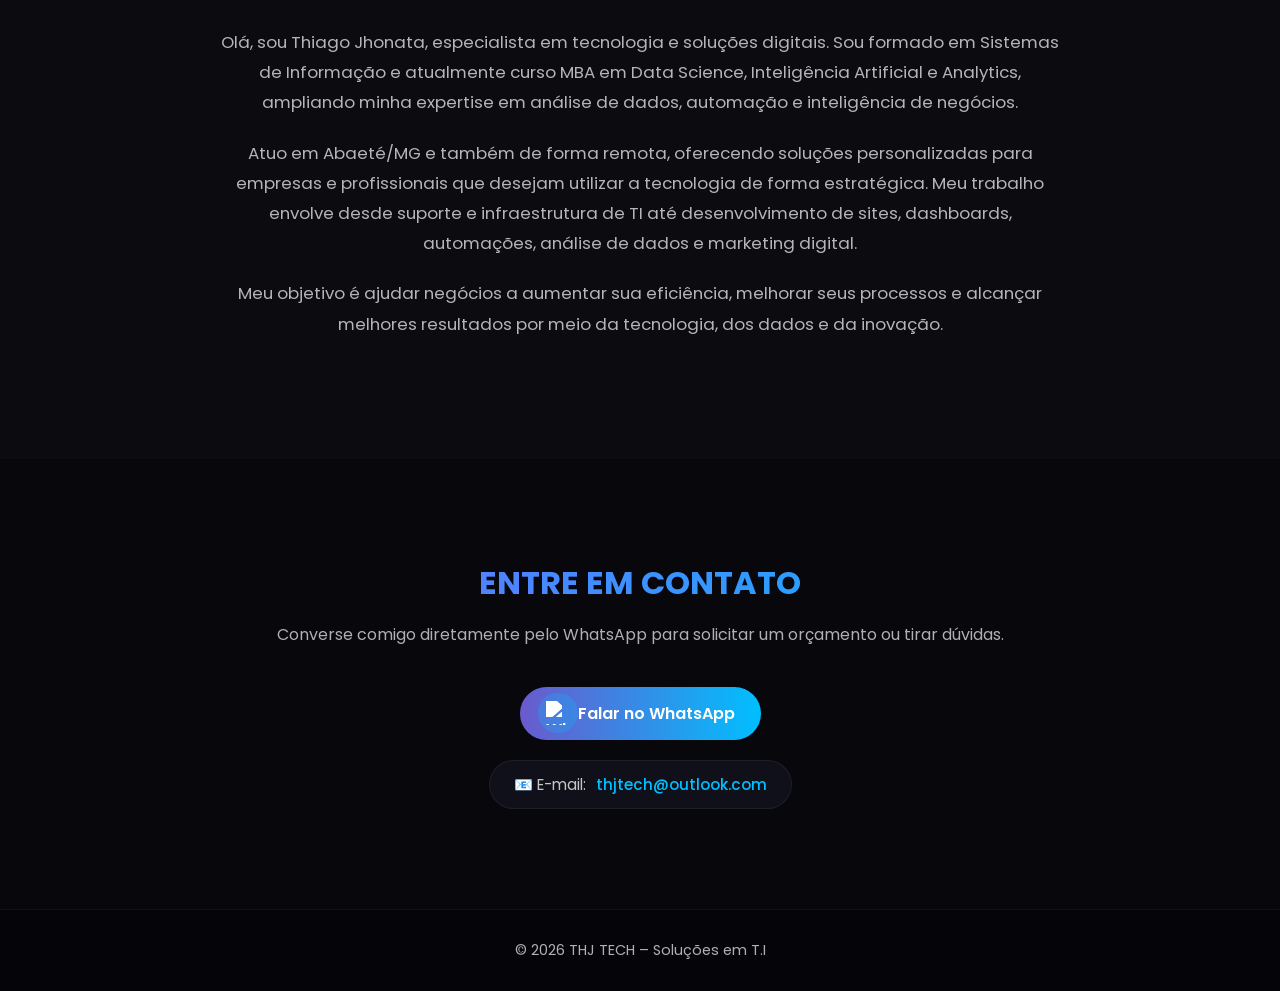
==== commit 2207e13d: "Atualização" ====
--- a/index.html
+++ b/index.html
@@ -1,13 +1,17 @@
-﻿<!DOCTYPE html>
+<!DOCTYPE html>
 <html lang="pt-BR">
 <head>
   <meta charset="UTF-8">
-  <meta name="viewport" content="width=device-width, initial-scale=1.0">
+  <meta name="viewport" content="width=device-width, initial-scale=1.0, viewport-fit=cover">
+  <meta name="theme-color" content="#0b0b10">
   <title>THJ TECH | Soluções em T.I</title>
   <link rel="stylesheet" href="style.css">
   <link href="https://fonts.googleapis.com/css2?family=Poppins:wght@300;400;600&display=swap" rel="stylesheet">
 </head>
 <body>
+
+  <!-- Fundo fixo mobile: div com position:fixed cobre a tela toda ao rolar (iOS não renderiza ::before fixed) -->
+  <div class="bg-fixed" aria-hidden="true"></div>
 
   <!-- ===== CABEÇALHO ===== -->
   <header>
@@ -28,12 +32,14 @@
       <p>
         Soluções completas em Tecnologia, Business Intelligence, Automação e Marketing Digital para pequenas e médias empresas.
       </p>
-      <a href="https://wa.me/5537999821347" target="_blank" class="btn-whatsapp">🚀 Solicitar Orçamento</a>
-      <a href="#solucoes" class="btn-solucoes">💡 Ver Soluções</a>
+      <div class="hero-buttons">
+        <a href="https://wa.me/5537999821347" target="_blank" rel="noopener" class="btn-whatsapp">🚀 Solicitar Orçamento</a>
+        <a href="#solucoes" class="btn-solucoes">💡 Ver Soluções </a>
+      </div>
     </div>
 
     <div class="hero-image">
-      <img src="hero.png" alt="Imagem Inicial">
+      <img src="hero.png" alt="Soluções em tecnologia THJ TECH">
     </div>
   </section>
 
@@ -50,7 +56,7 @@
         <p>Análise de dados, Dashboards em Power BI, Indicadores (KPIs), Automação de relatórios, Integração de sistemas, IA para empresas e Consultoria em Data Analytics.</p>
       </div>
       <div class="solucoes-item">
-        <h3>🚀 Marketing e Presença DigitaL</h3>
+        <h3>🚀 Marketing e Presença Digital</h3>
         <p>Criação de sites e Landing Pages, Google Ads, Meta Ads, Identidade visual, Automação de marketing e CRM.</p>
       </div>
     </div>
@@ -60,37 +66,36 @@
   <section id="sobre" class="about">
     <h2>SOBRE MIM</h2>
     <p>Olá, sou Thiago Jhonata, especialista em tecnologia e soluções digitais. Sou formado em Sistemas de Informação e atualmente curso MBA em Data Science, Inteligência Artificial e Analytics, ampliando minha expertise em análise de dados, automação e inteligência de negócios.</p>
-    <br>
-    <p>Atuo em Abaeté/MG e também de forma remota, oferecendo soluções personalizadas para empresas e profissionais que desejam utilizar a tecnologia de forma estratégica. Meu trabalho envolve desde suporte e infraestrutura de TI até desenvolvimento de sites, dashboards, automações, análise de dados e marketing digital. </p>
-    <br>
+    <p>Atuo em Abaeté/MG e também de forma remota, oferecendo soluções personalizadas para empresas e profissionais que desejam utilizar a tecnologia de forma estratégica. Meu trabalho envolve desde suporte e infraestrutura de TI até desenvolvimento de sites, dashboards, automações, análise de dados e marketing digital.</p>
     <p>Meu objetivo é ajudar negócios a aumentar sua eficiência, melhorar seus processos e alcançar melhores resultados por meio da tecnologia, dos dados e da inovação.</p>
   </section>
 
   <!-- ===== CONTATO ===== -->
-<section id="contato" class="contact">
-  <h2>ENTRE EM CONTATO</h2>
-  <p>Converse comigo diretamente pelo WhatsApp para solicitar um orçamento ou tirar dúvidas.</p>
+  <section id="contato" class="contact">
+    <h2>ENTRE EM CONTATO</h2>
+    <p>Converse comigo diretamente pelo WhatsApp para solicitar um orçamento ou tirar dúvidas.</p>
 
-  <div class="contact-buttons">
-    <a href="https://wa.me/5537999821347" target="_blank" class="btn-whatsapp">
-      <div class="whatsapp-icon">
-        <span class="pulse"></span>
-        <img src="https://cdn-icons-png.flaticon.com/512/733/733585.png" alt="WhatsApp" />
+    <div class="contact-buttons">
+      <a href="https://wa.me/5537999821347" target="_blank" rel="noopener" class="btn-whatsapp">
+        <div class="whatsapp-icon">
+          <span class="pulse"></span>
+          <img src="https://cdn-icons-png.flaticon.com/512/733/733585.png" alt="WhatsApp" />
+        </div>
+        Falar no WhatsApp
+      </a>
+
+      <div class="email-box">
+        <span>📧 E-mail:</span>
+        <a href="mailto:thjtech@outlook.com">thjtech@outlook.com</a>
       </div>
-      Falar no WhatsApp
-    </a>
-
-    <div class="email-box">
-      <span>📧 E-mail:</span>
-      <a href="mailto:thjtech@outlook.com">thjtech@outlook.com</a>
     </div>
-  </div>
-</section>
+  </section>
 
   <!-- ===== RODAPÉ ===== -->
   <footer class="footer">
-  <p>© 2026 THJ TECH – Soluções em T.I</p>
+    <p>© 2026 THJ TECH – Soluções em T.I</p>
   </footer>
 
+  <script src="script.js"></script>
 </body>
 </html>
--- a/style.css
+++ b/style.css
@@ -6,46 +6,74 @@
   font-family: 'Poppins', sans-serif;
 }
 
+html {
+  -webkit-text-size-adjust: 100%;
+  text-size-adjust: 100%;
+}
+
 body {
-  position: relative;
-  background: linear-gradient(180deg, #0b0b10 0%, #060608 100%);
+  background-color: #0b0b10;
   color: #e5e5e5;
   overflow-x: hidden;
-}
-
-/* ===== FUNDO ANIMADO ===== */
-body::before,
-body::after {
-  content: "";
-  position: fixed;
-  top: 0;
-  left: 0;
-  width: 120%;
-  height: 120%;
-  z-index: -1;
-  opacity: 0.35;
-  filter: blur(90px);
-  transform-origin: center;
-  animation: floatLights 18s ease-in-out infinite alternate;
-}
-
-/* Luz roxa à esquerda */
-body::before {
-  background: radial-gradient(circle at 20% 30%, rgba(123, 97, 255, 0.6), transparent 70%);
-  animation-delay: 0s;
-}
-
-/* Luz roxa à direita */
-body::after {
-  background: radial-gradient(circle at 80% 70%, rgba(0, 191, 255, 0.5), transparent 70%);
-  animation-delay: 5s;
-}
-
-/* ===== ANIMAÇÃO SUAVE ===== */
+  min-height: 100vh;
+}
+
+/* ===== FUNDO COM LUZES ===== */
+/* Desktop: pseudo-elementos animados com position fixed */
+@media (min-width: 769px) {
+  body::before,
+  body::after {
+    content: "";
+    position: fixed;
+    top: 0;
+    left: 0;
+    width: 120%;
+    height: 120%;
+    z-index: -1;
+    opacity: 0.35;
+    filter: blur(90px);
+    transform-origin: center;
+    animation: floatLights 18s ease-in-out infinite alternate;
+    pointer-events: none;
+  }
+
+  body::before {
+    background: radial-gradient(circle at 20% 30%, rgba(123, 97, 255, 0.6), transparent 70%);
+    animation-delay: 0s;
+  }
+
+  body::after {
+    background: radial-gradient(circle at 80% 70%, rgba(0, 191, 255, 0.5), transparent 70%);
+    animation-delay: 5s;
+  }
+}
+
 @keyframes floatLights {
-  0% { transform: translate(0px, 0px) scale(1); opacity: 0.35; }
-  50% { transform: translate(40px, -30px) scale(1.1); opacity: 0.45; }
+  0%   { transform: translate(0px, 0px) scale(1); opacity: 0.35; }
+  50%  { transform: translate(40px, -30px) scale(1.1); opacity: 0.45; }
   100% { transform: translate(-30px, 30px) scale(1); opacity: 0.35; }
+}
+
+/* ===== FUNDO FIXO MOBILE (substitui ::before/::after que o iOS não renderiza) ===== */
+.bg-fixed {
+  display: none;
+}
+
+@media (max-width: 768px) {
+  .bg-fixed {
+    display: block;
+    position: fixed;   /* fixed garante que cobre a tela toda ao rolar */
+    inset: 0;
+    width: 100%;
+    height: 100%;
+    z-index: -1;
+    pointer-events: none;
+    /* Mesmo esquema de cores do desktop: roxo esquerda-topo + azul direita-baixo */
+    background-image:
+      radial-gradient(ellipse 90% 55% at 5% 10%,  rgba(123, 97, 255, 0.55) 0%, transparent 65%),
+      radial-gradient(ellipse 75% 55% at 95% 75%, rgba(0,  191, 255, 0.45) 0%, transparent 65%),
+      radial-gradient(ellipse 60% 40% at 50% 50%, rgba(10,  50, 120, 0.3)  0%, transparent 70%);
+  }
 }
 
 /* ===== CABEÇALHO ===== */
@@ -54,17 +82,23 @@
   width: 100%;
   top: 0;
   left: 0;
-  background: rgba(10, 10, 15, 0.7);
-  backdrop-filter: blur(8px);
+  background: rgba(10, 10, 15, 0.85);
   z-index: 100;
   border-bottom: 1px solid rgba(255, 255, 255, 0.05);
+}
+
+/* backdrop-filter só em browsers que suportam sem bug */
+@supports (backdrop-filter: blur(8px)) and (not (-webkit-touch-callout: none)) {
+  header {
+    backdrop-filter: blur(8px);
+  }
 }
 
 .container {
   display: flex;
   justify-content: space-between;
   align-items: center;
-  padding: 20px 8%;
+  padding: 18px 8%;
 }
 
 .logo {
@@ -78,6 +112,7 @@
   background: linear-gradient(90deg, #6a5acd, #00bfff);
   -webkit-background-clip: text;
   -webkit-text-fill-color: transparent;
+  background-clip: text;
 }
 
 nav a {
@@ -100,11 +135,12 @@
   justify-content: space-between;
   padding: 120px 8% 60px;
   flex-wrap: wrap;
+  gap: 40px;
 }
 
 .hero-content {
   flex: 1;
-  min-width: 320px;
+  min-width: 280px;
   max-width: 550px;
 }
 
@@ -112,132 +148,108 @@
   font-size: 2.6rem;
   line-height: 1.3;
   margin-bottom: 20px;
+  color: #fff;
 }
 
 .hero h1 span {
   background: linear-gradient(90deg, #7b61ff, #00bfff);
   -webkit-background-clip: text;
   -webkit-text-fill-color: transparent;
+  background-clip: text;
 }
 
 .hero p {
   color: #b0b0b0;
   margin-bottom: 30px;
   font-size: 1.05rem;
+  line-height: 1.6;
+}
+
+.hero-buttons {
+  display: flex;
+  flex-wrap: wrap;
+  gap: 12px;
+  align-items: center;
 }
 
 .hero-image {
   flex: 1;
   text-align: center;
-  min-width: 300px;
-}
-
-.hero-image img {
-    width: 350px;
-    position: relative;
-    z-index: 2;
-}
-
-.hero-image img {
-  width: 85%;
-  max-width: 700px;
-  animation: float 6s ease-in-out infinite;
-  filter: drop-shadow(0 0 25px rgba(0, 191, 255, 0.15));
-}
-
-@keyframes float {
-  0%, 100% { transform: translateY(0); }
-  50% { transform: translateY(-10px); }
-}
-
-/* ===== BRILHO PULSANTE ATRÁS DA IMAGEM HERO ===== *
-.hero-image {
+  min-width: 260px;
   position: relative;
   display: flex;
   justify-content: center;
   align-items: center;
-}*/
-
-/* Círculo de luz pulsante */
+}
+
 .hero-image::before {
   content: "";
   position: absolute;
-  width: 700px;
-  height: 700px;
+  width: 600px;
+  height: 600px;
   border-radius: 50%;
-  background: radial-gradient(circle, rgba(123, 97, 255, 0.45), rgba(0, 191, 255, 0.35), transparent 70%);
+  background: radial-gradient(circle, rgba(123, 97, 255, 0.4), rgba(0, 191, 255, 0.3), transparent 70%);
   z-index: 1;
   animation: pulseGlow 6s ease-in-out infinite alternate;
   filter: blur(60px);
-  opacity: 0.6;
-}
-
-/* Animação suave do brilho */
+  opacity: 0.5;
+  pointer-events: none;
+}
+
+.hero-image img {
+  width: 85%;
+  max-width: 900px;
+  position: relative;
+  z-index: 2;
+  animation: float 6s ease-in-out infinite;
+  filter: drop-shadow(0 0 25px rgba(0, 191, 255, 0.15));
+}
+
+@keyframes float {
+  0%, 100% { transform: translateY(0); }
+  50%       { transform: translateY(-10px); }
+}
+
 @keyframes pulseGlow {
-  0% {
-    transform: scale(0.95);
-    opacity: 0.45;
-  }
-  50% {
-    transform: scale(1.05);
-    opacity: 0.7;
-  }
-  100% {
-    transform: scale(1);
-    opacity: 0.5;
-  }
-}
-
-@keyframes pulseGlow {
-  0% { transform: scale(0.95); opacity: 0.45; }
-  50% { transform: scale(1.05); opacity: 0.7; }
-  100% { transform: scale(1); opacity: 0.5; }
-}
-
-/* ===== BOTÃO WHATSAPP ===== */
-.btn-whatsapp {
+  0%   { transform: scale(0.95); opacity: 0.4; }
+  50%  { transform: scale(1.05); opacity: 0.65; }
+  100% { transform: scale(1);    opacity: 0.45; }
+}
+
+/* ===== BOTÕES ===== */
+.btn-whatsapp,
+.btn-solucoes {
   display: inline-flex;
   align-items: center;
   justify-content: center;
-  background: linear-gradient(90deg, #6a5acd, #00bfff);
-  color: #fff;
+  gap: 8px;
   padding: 14px 26px;
   border-radius: 35px;
   font-weight: 600;
+  font-size: 1rem;
   text-decoration: none;
+  border: none;
+  cursor: pointer;
+  -webkit-appearance: none;
+  appearance: none;
   transition: transform 0.3s ease, opacity 0.3s ease;
-  margin-right: 10px; 
-}
-
-.btn-whatsapp:hover {
-  transform: scale(1.05);
-  opacity: 0.9;
-}
-
-/* ===== BOTÃO WHATSAPP ===== */
-.btn-solucoes {
-  display: inline-flex;
-  align-items: center;
-  justify-content: center;
+  /* Garante texto branco em todos os browsers */
+  color: #fff !important;
+  -webkit-text-fill-color: #fff !important;
   background: linear-gradient(90deg, #6a5acd, #00bfff);
-  color: #fff;
-  padding: 14px 26px;
-  border-radius: 35px;
-  font-weight: 600;
-  text-decoration: none;
-  transition: transform 0.3s ease, opacity 0.3s ease;
-}
-
+}
+
+.btn-whatsapp:hover,
 .btn-solucoes:hover {
   transform: scale(1.05);
   opacity: 0.9;
 }
 
-/* ===== SERVIÇOS ===== */
+/* ===== SOLUÇÕES ===== */
 .solucoes {
   text-align: center;
   padding: 100px 8%;
-  background: rgba(10, 10, 15, 0.4);
+  background: rgba(10, 10, 15, 0.5);
 }
 
 .solucoes h2 {
@@ -246,20 +258,22 @@
   background: linear-gradient(90deg, #7b61ff, #00bfff);
   -webkit-background-clip: text;
   -webkit-text-fill-color: transparent;
+  background-clip: text;
 }
 
 .solucoes-list {
   display: grid;
-  grid-template-columns: repeat(auto-fit, minmax(250px, 1fr));
+  grid-template-columns: repeat(auto-fit, minmax(260px, 1fr));
   gap: 30px;
 }
 
 .solucoes-item {
   background: rgba(18, 18, 28, 0.9);
   border-radius: 15px;
-  padding: 25px;
+  padding: 28px;
   transition: transform 0.3s ease, box-shadow 0.3s ease;
-  border: 1px solid rgba(255, 255, 255, 0.05);
+  border: 1px solid rgba(255, 255, 255, 0.07);
+  text-align: left;
 }
 
 .solucoes-item:hover {
@@ -269,41 +283,45 @@
 
 .solucoes-item h3 {
   color: #fff;
-  margin-bottom: 10px;
-  font-size: 1.2rem;
+  margin-bottom: 12px;
+  font-size: 1.1rem;
+  line-height: 1.4;
 }
 
 .solucoes-item p {
   color: #ccc;
+  font-size: 0.95rem;
+  line-height: 1.6;
 }
 
 /* ===== SOBRE ===== */
 .about {
   text-align: center;
   padding: 100px 10%;
-  background: radial-gradient(circle at 70% 80%, rgba(0, 100, 255, 0.1), transparent 70%);
 }
 
 .about h2 {
   font-size: 2rem;
-  margin-bottom: 25px;
+  margin-bottom: 30px;
   background: linear-gradient(90deg, #7b61ff, #00bfff);
   -webkit-background-clip: text;
   -webkit-text-fill-color: transparent;
+  background-clip: text;
 }
 
 .about p {
   color: #b5b5b5;
   max-width: 850px;
-  margin: 0 auto;
+  margin: 0 auto 20px;
   font-size: 1.05rem;
+  line-height: 1.8;
 }
 
 /* ===== CONTATO ===== */
 .contact {
   text-align: center;
   padding: 100px 8%;
-  background: #0a0a10;
+  background: rgba(5, 5, 10, 0.6);
 }
 
 .contact h2 {
@@ -312,11 +330,13 @@
   background: linear-gradient(90deg, #7b61ff, #00bfff);
   -webkit-background-clip: text;
   -webkit-text-fill-color: transparent;
-}
-
-.contact p {
+  background-clip: text;
+}
+
+.contact > p {
   color: #b0b0b0;
   margin-bottom: 40px;
+  font-size: 1rem;
 }
 
 .contact-buttons {
@@ -331,13 +351,17 @@
   display: flex;
   align-items: center;
   justify-content: center;
-  margin-right: 8px;
+  width: 24px;
+  height: 24px;
+  flex-shrink: 0;
 }
 
 .whatsapp-icon img {
   width: 24px;
   height: 24px;
   filter: brightness(0) invert(1);
+  position: relative;
+  z-index: 2;
 }
 
 .pulse {
@@ -347,10 +371,11 @@
   border-radius: 50%;
   background: rgba(0, 191, 255, 0.25);
   animation: pulse 1.8s infinite ease-in-out;
+  z-index: 1;
 }
 
 @keyframes pulse {
-  0% { transform: scale(0.8); opacity: 0.6; }
+  0%   { transform: scale(0.8); opacity: 0.6; }
   100% { transform: scale(1.8); opacity: 0; }
 }
 
@@ -358,252 +383,233 @@
   display: flex;
   gap: 10px;
   align-items: center;
-  background: rgba(20, 20, 30, 0.7);
+  background: rgba(20, 20, 30, 0.8);
   border-radius: 30px;
-  padding: 10px 20px;
+  padding: 12px 24px;
+  border: 1px solid rgba(255, 255, 255, 0.06);
+}
+
+.email-box span {
+  color: #c5c6c7;
+  font-size: 0.95rem;
 }
 
 .email-box a {
   color: #00bfff;
   text-decoration: none;
   font-weight: 500;
+  font-size: 0.95rem;
 }
 
 /* ===== RODAPÉ ===== */
 .footer {
   text-align: center;
   padding: 30px;
-  background: rgba(5, 5, 10, 0.9);
+  background: rgba(5, 5, 10, 0.95);
   color: #b0b0b0;
   border-top: 1px solid rgba(255, 255, 255, 0.05);
-}
-
-/* ===== RESPONSIVO PARA CELULARES ===== */
+  font-size: 0.9rem;
+}
+
+/* ===== MOBILE ===== */
 @media (max-width: 768px) {
 
-  /* Hero */
+  /* Body mobile - mantém background-image do body base, só adiciona position relative */
+  body {
+    position: relative;
+  }
+
+  /* Garante que conteúdo fica acima das luzes de fundo */
+  header,
+  .hero,
+  .solucoes,
+  .about,
+  .contact,
+  .footer {
+    position: relative;
+    z-index: 1;
+  }
+
+  /* Header */
+  header {
+    background: rgba(8, 8, 14, 0.97);
+  }
+
+  .container {
+    padding: 16px 5%;
+    justify-content: space-between;
+  }
+
+  .logo {
+    font-size: 1.4rem;
+  }
+
+  nav {
+    display: none;
+  }
+
+  /* ===== HERO MOBILE ===== */
   .hero {
-    flex-direction: column;
-    padding: 100px 5% 50px;
+    flex-direction: column-reverse; /* imagem primeiro, texto depois */
+    padding: 90px 5% 50px;
     text-align: center;
+    gap: 24px;
+    min-height: auto;
+    padding-top: 100px;
   }
 
   .hero-content {
     max-width: 100%;
-    margin-bottom: 30px;
+    min-width: unset;
   }
 
   .hero h1 {
-    font-size: 2rem;
-  }
-
-  .hero p {
-    font-size: 1rem;
-  }
-
-  .hero-image img {
-    width: 70%;
-    max-width: 300px;
-  }
-
-  /* Cabeçalho - centraliza logo e oculta menu */
-  .container {
-    justify-content: center; /* centraliza logo */
-  }
-
-  nav {
-    display: none; /* oculta menu no celular */
-  }
-
-  /* Serviços - carrossel e cores iguais desktop */
-  .service-list {
-    display: flex;
-    overflow-x: auto;
-    gap: 15px;
-    padding: 0 5%;
-    scroll-snap-type: x mandatory;
-  }
-
-  .service-item {
-    flex: 0 0 250px;
-    scroll-snap-align: start;
-    background: rgba(18, 18, 28, 0.9);
-    border: 1px solid rgba(255, 255, 255, 0.05);
-  }
-
-  .service-item h3 {
+    font-size: 1.75rem;
+    line-height: 1.35;
+    margin-bottom: 16px;
     color: #fff;
   }
 
-  .service-item p {
-    color: #ccc;
-  }
-
-  /* Sobre */
-  .about {
-    padding: 80px 5%;
-  }
-
-  .about p {
-    font-size: 1rem;
-    color: #b5b5b5;
-  }
-
-  /* Contato */
-  .contact {
-    padding: 80px 5%;
-  }
-
-  .contact-buttons {
-    flex-direction: column;
-    gap: 15px;
-  }
-
-  .email-box {
-    flex-direction: column;
-    text-align: center;
-    gap: 5px;
-    background: rgba(20, 20, 30, 0.7);
-  }
-
-  .email-box a {
-    color: #00bfff;
-  }
-
-  /* Rodapé */
-  .footer {
-    padding: 20px 5%;
-    font-size: 0.9rem;
-    color: #b0b0b0;
-  }
-
-  /* Botão WhatsApp */
-  .btn-whatsapp {
-    background: linear-gradient(90deg, #6a5acd, #00bfff);
-  }
-}
-
-/* Forçar cores sólidas para celular */
-@media (max-width: 768px) {
-  body {
-    background: linear-gradient(180deg, #0b0b10 0%, #060608 100%);
-  }
-
-  header {
-    background: rgba(10, 10, 15, 0.95); /* mais escuro, igual desktop */
-  }
-
-  .solucoes {
-    background: rgba(10, 10, 15, 0.95); /* mais escuro */
-  }
-
-  .service-item {
-    background: rgba(18, 18, 28, 0.95);
-  }
-
-  .hero h1 span,
-  .solucoes h2,
-  .about h2,
-  .contact h2,
-  .btn-whatsapp {
-    background: linear-gradient(90deg, #7b61ff, #00bfff); /* garante cores idênticas */
-    -webkit-background-clip: text;
-    -webkit-text-fill-color: transparent;
-  }
-
-  .hero p,
-  .about p,
-  .contact p {
-    color: #b0b0b0;
-  }
-
-  .email-box a {
-    color: #00bfff;
-  }
-}
-
-/* ===== CORREÇÃO DEFINITIVA DE CORES NO iOS (Safari) ===== */
-@supports (-webkit-touch-callout: none) {
-
-  /* Remove recalculo estranho de luz no iOS */
-  body::before,
-  body::after {
-    position: absolute;
-    opacity: 0.28; /* mesmo efeito visual do desktop */
-  }
-
-  /* Força fundo real, sem "lavar" cores */
-  body {
-    background-color: #0b0b10;
-    background-image: linear-gradient(180deg, #0b0b10 0%, #060608 100%);
-  }
-
-  /* Header exatamente igual desktop */
-  header {
-    background: rgba(10, 10, 15, 0.85);
-    backdrop-filter: none;
-    -webkit-backdrop-filter: none;
-  }
-
-  /* HERO */
-  .hero {
-    background: transparent;
-  }
-
-  /* Textos com gradiente — força render correta */
-    .hero h1 span,
-    .solucoes h2,
-    .about h2,
-    .contact h2 {
+  /* Garante gradiente no texto do h1 no iOS */
+  .hero h1 span {
     background: linear-gradient(90deg, #7b61ff, #00bfff);
     -webkit-background-clip: text;
     -webkit-text-fill-color: transparent;
-    color: transparent;
-    }
-}
-
-/* ===== BOTÕES – CORREÇÃO DEFINITIVA ANDROID + iOS ===== */
-button,
-.btn,
-.btn-whatsapp {
-  appearance: none;
-  -webkit-appearance: none;
-  border: none;
-}
-
-/* BOTÃO WHATSAPP */
-.btn-whatsapp {
-  background: linear-gradient(90deg, #6a5acd, #00bfff) !important;
-  color: #ffffff !important;
-
-  /* ESSENCIAL PARA ANDROID */
-  -webkit-text-fill-color: unset !important;
-  text-fill-color: unset !important;
-
-  display: inline-flex;
-  align-items: center;
-  justify-content: center;
-  gap: 8px;
-}
-
-/* ÍCONE */
-.btn-whatsapp img,
-.btn-whatsapp svg {
-  filter: brightness(0) invert(1);
-}
-
-
-
-
-
-
-
-
-
-
-
-
-
-
-
-
+    background-clip: text;
+    display: inline;
+  }
+
+  .hero p {
+    font-size: 0.95rem;
+    margin-bottom: 24px;
+    color: #b0b0b0;
+  }
+
+  .hero-buttons {
+    justify-content: center;
+    flex-direction: column;
+    align-items: center;
+    gap: 12px;
+  }
+
+  .btn-whatsapp,
+  .btn-solucoes {
+    width: 100%;
+    max-width: 300px;
+    padding: 14px 20px;
+    font-size: 0.95rem;
+    text-align: center;
+  }
+
+  /* Imagem hero menor e sem glow pesado */
+  .hero-image {
+    min-width: unset;
+    width: 100%;
+  }
+
+  .hero-image::before {
+    display: none; /* remove glow no mobile */
+  }
+
+  .hero-image img {
+    width: 70%;
+    max-width: 260px;
+    animation: none; /* remove float no mobile para performance */
+    filter: drop-shadow(0 0 15px rgba(106, 90, 205, 0.3));
+  }
+
+  /* ===== SOLUÇÕES MOBILE ===== */
+  .solucoes {
+    padding: 70px 5%;
+    background: rgba(8, 8, 14, 0.95);
+  }
+
+  .solucoes h2 {
+    font-size: 1.6rem;
+    margin-bottom: 35px;
+  }
+
+  .solucoes-list {
+    grid-template-columns: 1fr;
+    gap: 16px;
+  }
+
+  .solucoes-item {
+    padding: 22px 20px;
+    text-align: left;
+  }
+
+  .solucoes-item h3 {
+    font-size: 1rem;
+  }
+
+  .solucoes-item p {
+    font-size: 0.9rem;
+  }
+
+  /* ===== SOBRE MOBILE ===== */
+  .about {
+    padding: 70px 5%;
+    background: transparent;
+  }
+
+  .about h2 {
+    font-size: 1.6rem;
+    margin-bottom: 20px;
+  }
+
+  .about p {
+    font-size: 0.95rem;
+    line-height: 1.75;
+    color: #b5b5b5;
+    margin-bottom: 16px;
+  }
+
+  /* ===== CONTATO MOBILE ===== */
+  .contact {
+    padding: 70px 5%;
+  }
+
+  .contact h2 {
+    font-size: 1.6rem;
+  }
+
+  .contact > p {
+    font-size: 0.9rem;
+  }
+
+  .contact-buttons {
+    gap: 16px;
+  }
+
+  .btn-whatsapp {
+    width: 100%;
+    max-width: 300px;
+  }
+
+  .email-box {
+    flex-direction: column;
+    gap: 4px;
+    padding: 14px 20px;
+    border-radius: 16px;
+    width: 100%;
+    max-width: 300px;
+  }
+
+  /* ===== RODAPÉ MOBILE ===== */
+  .footer {
+    padding: 20px 5%;
+    font-size: 0.85rem;
+  }
+}
+
+/* ===== REDUCED MOTION ===== */
+@media (prefers-reduced-motion: reduce) {
+  *,
+  *::before,
+  *::after {
+    animation-duration: 0.01ms !important;
+    animation-iteration-count: 1 !important;
+    transition-duration: 0.01ms !important;
+  }
+}
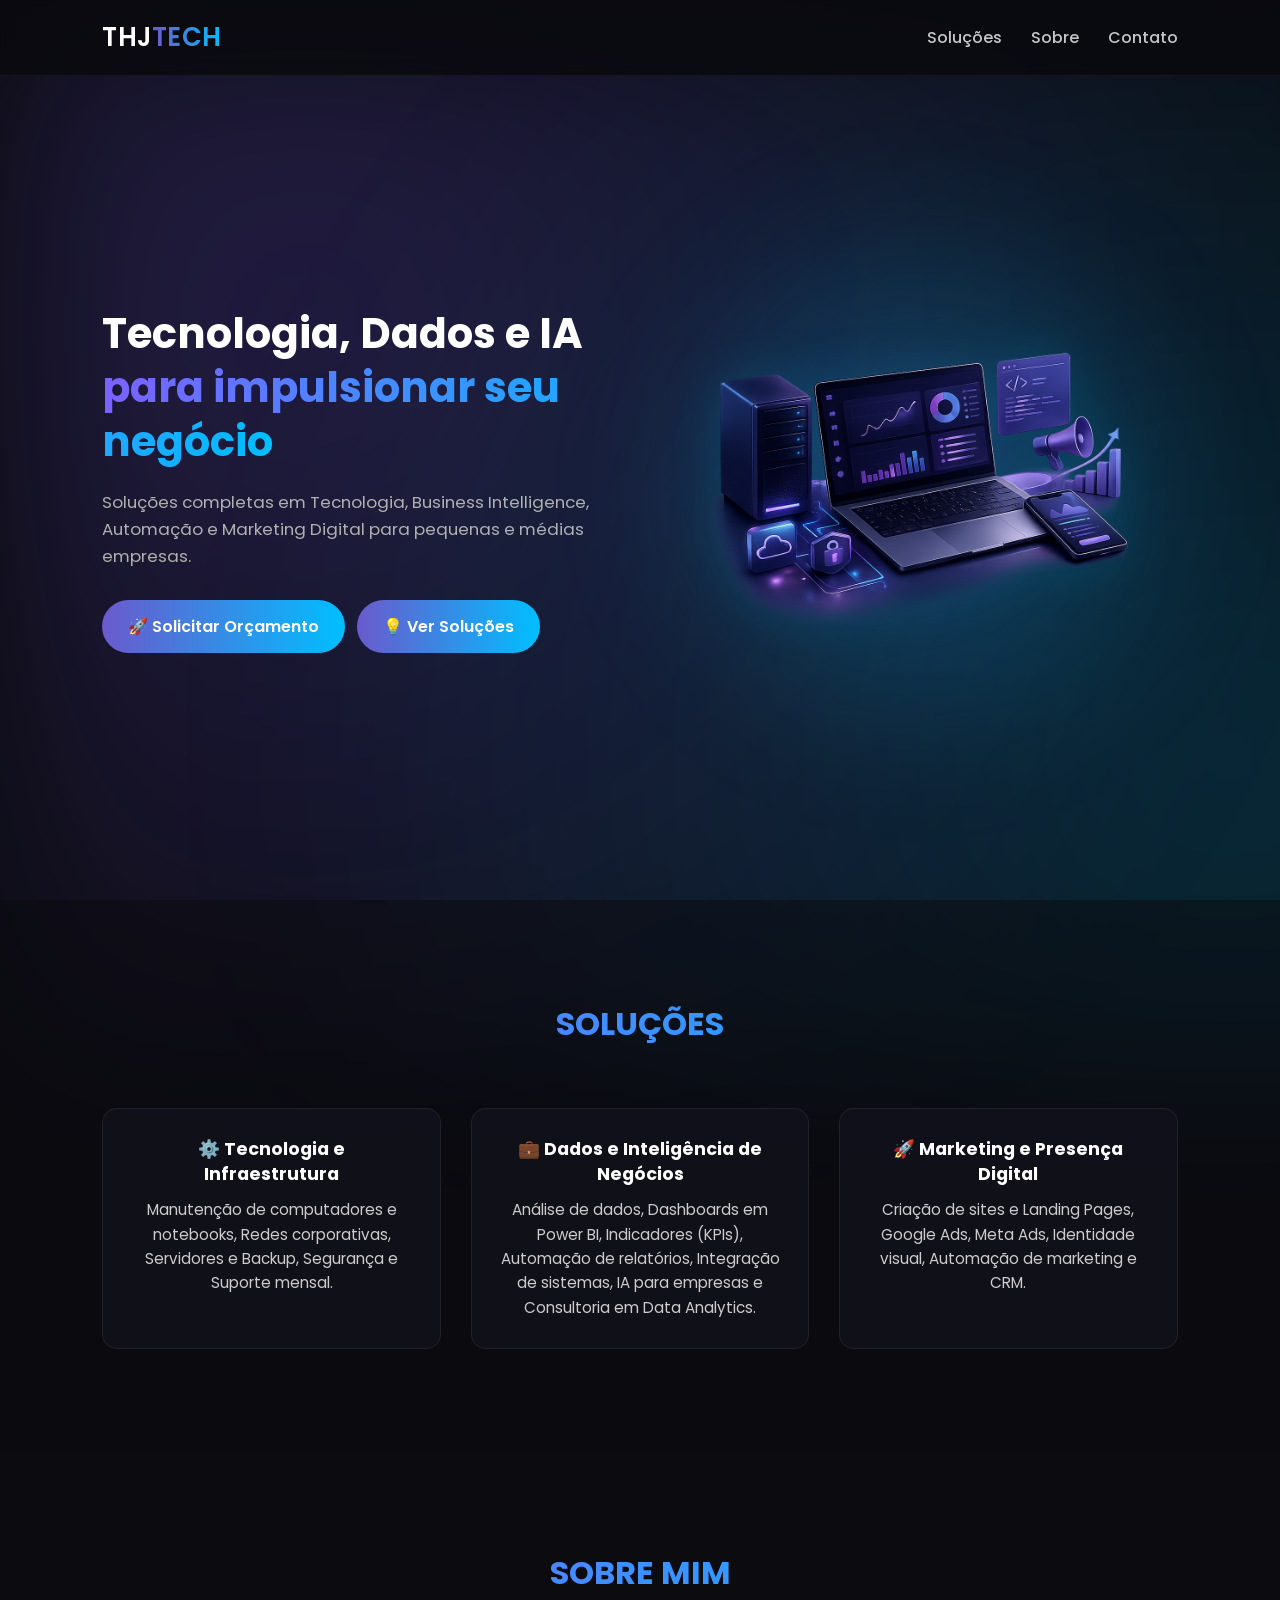
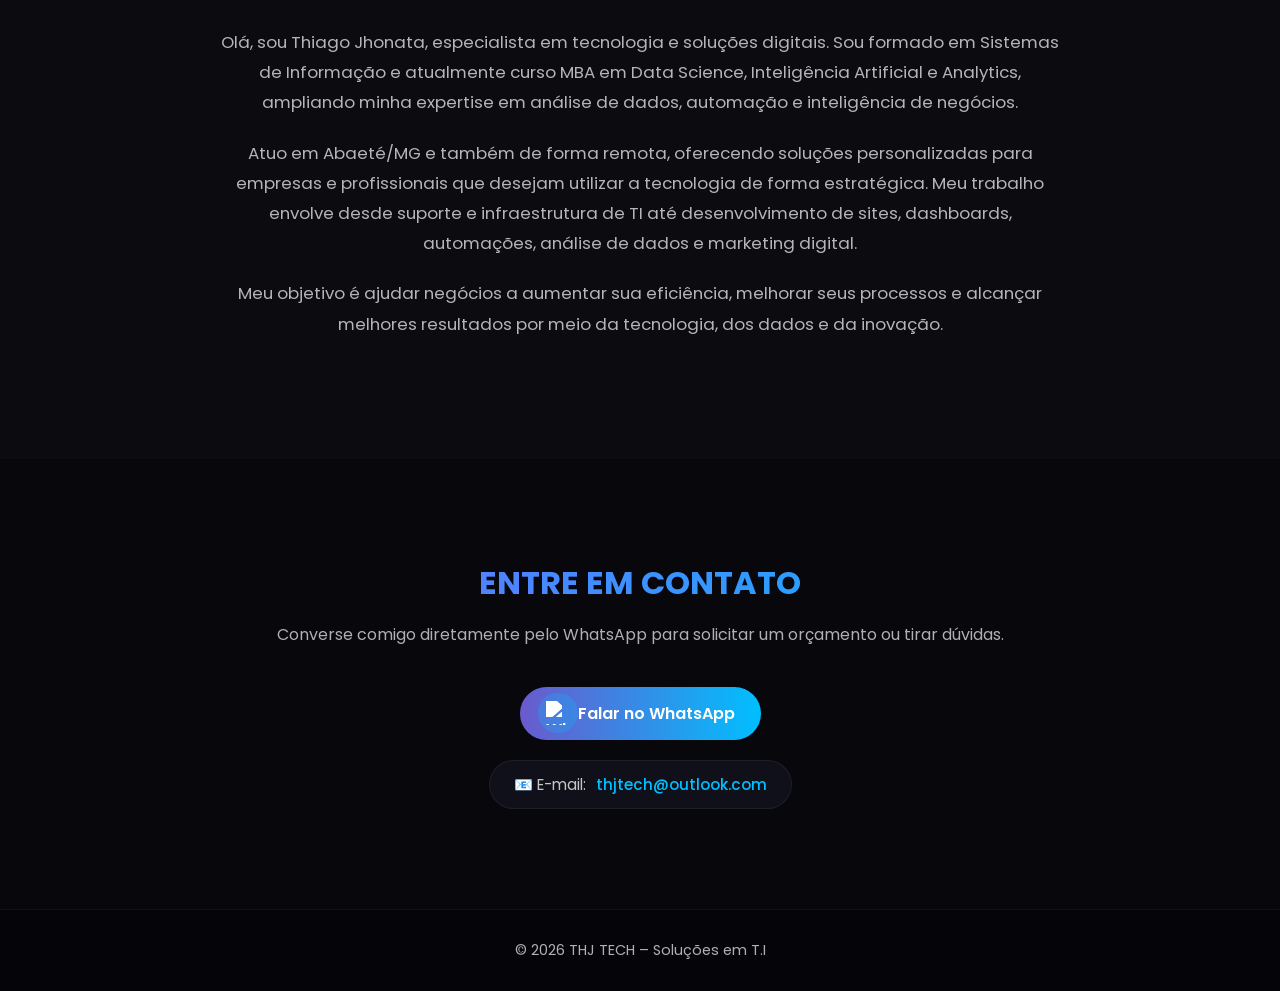
==== commit 8a1f1648: "Organização" ====
--- a/index.html
+++ b/index.html
@@ -1,10 +1,11 @@
-<!DOCTYPE html>
+﻿<!DOCTYPE html>
 <html lang="pt-BR">
 <head>
   <meta charset="UTF-8">
   <meta name="viewport" content="width=device-width, initial-scale=1.0, viewport-fit=cover">
   <meta name="theme-color" content="#0b0b10">
   <title>THJ TECH | Soluções em T.I</title>
+  <link rel="icon" href="favicon.jpg" type="image/jpg">
   <link rel="stylesheet" href="style.css">
   <link href="https://fonts.googleapis.com/css2?family=Poppins:wght@300;400;600&display=swap" rel="stylesheet">
 </head>
--- a/style.css
+++ b/style.css
@@ -216,6 +216,7 @@
   100% { transform: scale(1);    opacity: 0.45; }
 }
 
+
 /* ===== BOTÕES ===== */
 .btn-whatsapp,
 .btn-solucoes {
@@ -273,7 +274,7 @@
   padding: 28px;
   transition: transform 0.3s ease, box-shadow 0.3s ease;
   border: 1px solid rgba(255, 255, 255, 0.07);
-  text-align: left;
+  text-align: center;
 }
 
 .solucoes-item:hover {
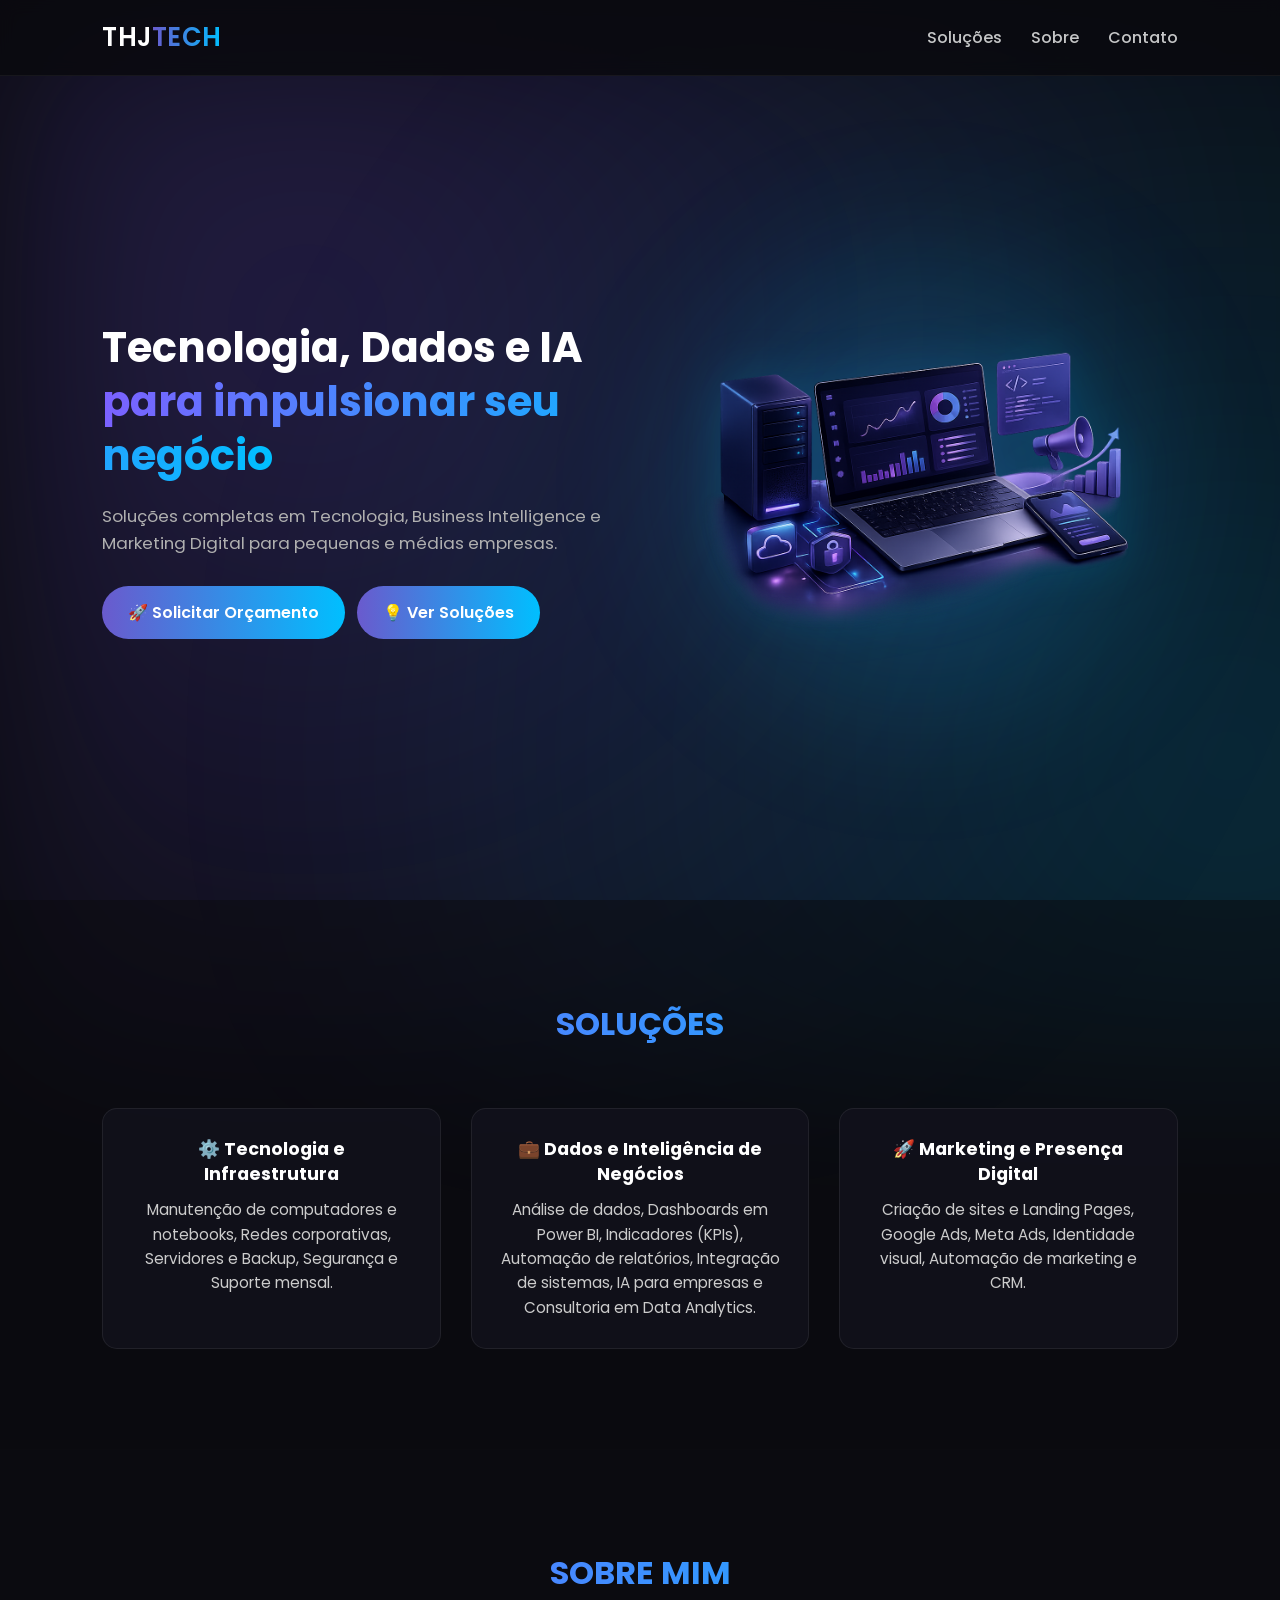
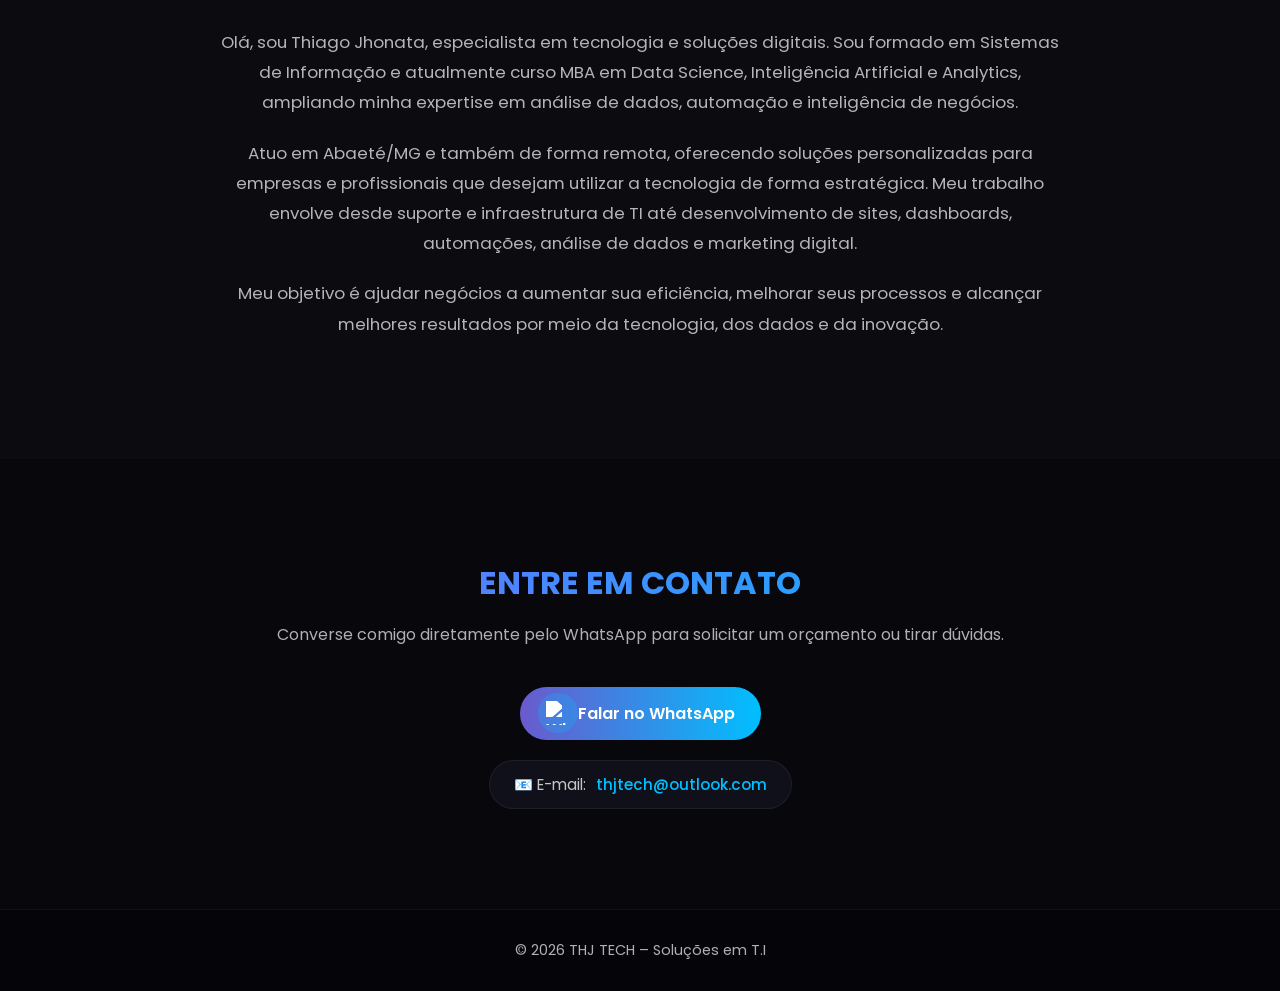
==== commit aa81bcda: "Atualização" ====
--- a/index.html
+++ b/index.html
@@ -31,7 +31,7 @@
     <div class="hero-content">
       <h1>Tecnologia, Dados e IA <span>para impulsionar seu negócio</span></h1>
       <p>
-        Soluções completas em Tecnologia, Business Intelligence, Automação e Marketing Digital para pequenas e médias empresas.
+        Soluções completas em Tecnologia, Business Intelligence e Marketing Digital para pequenas e médias empresas.
       </p>
       <div class="hero-buttons">
         <a href="https://wa.me/5537999821347" target="_blank" rel="noopener" class="btn-whatsapp">🚀 Solicitar Orçamento</a>
